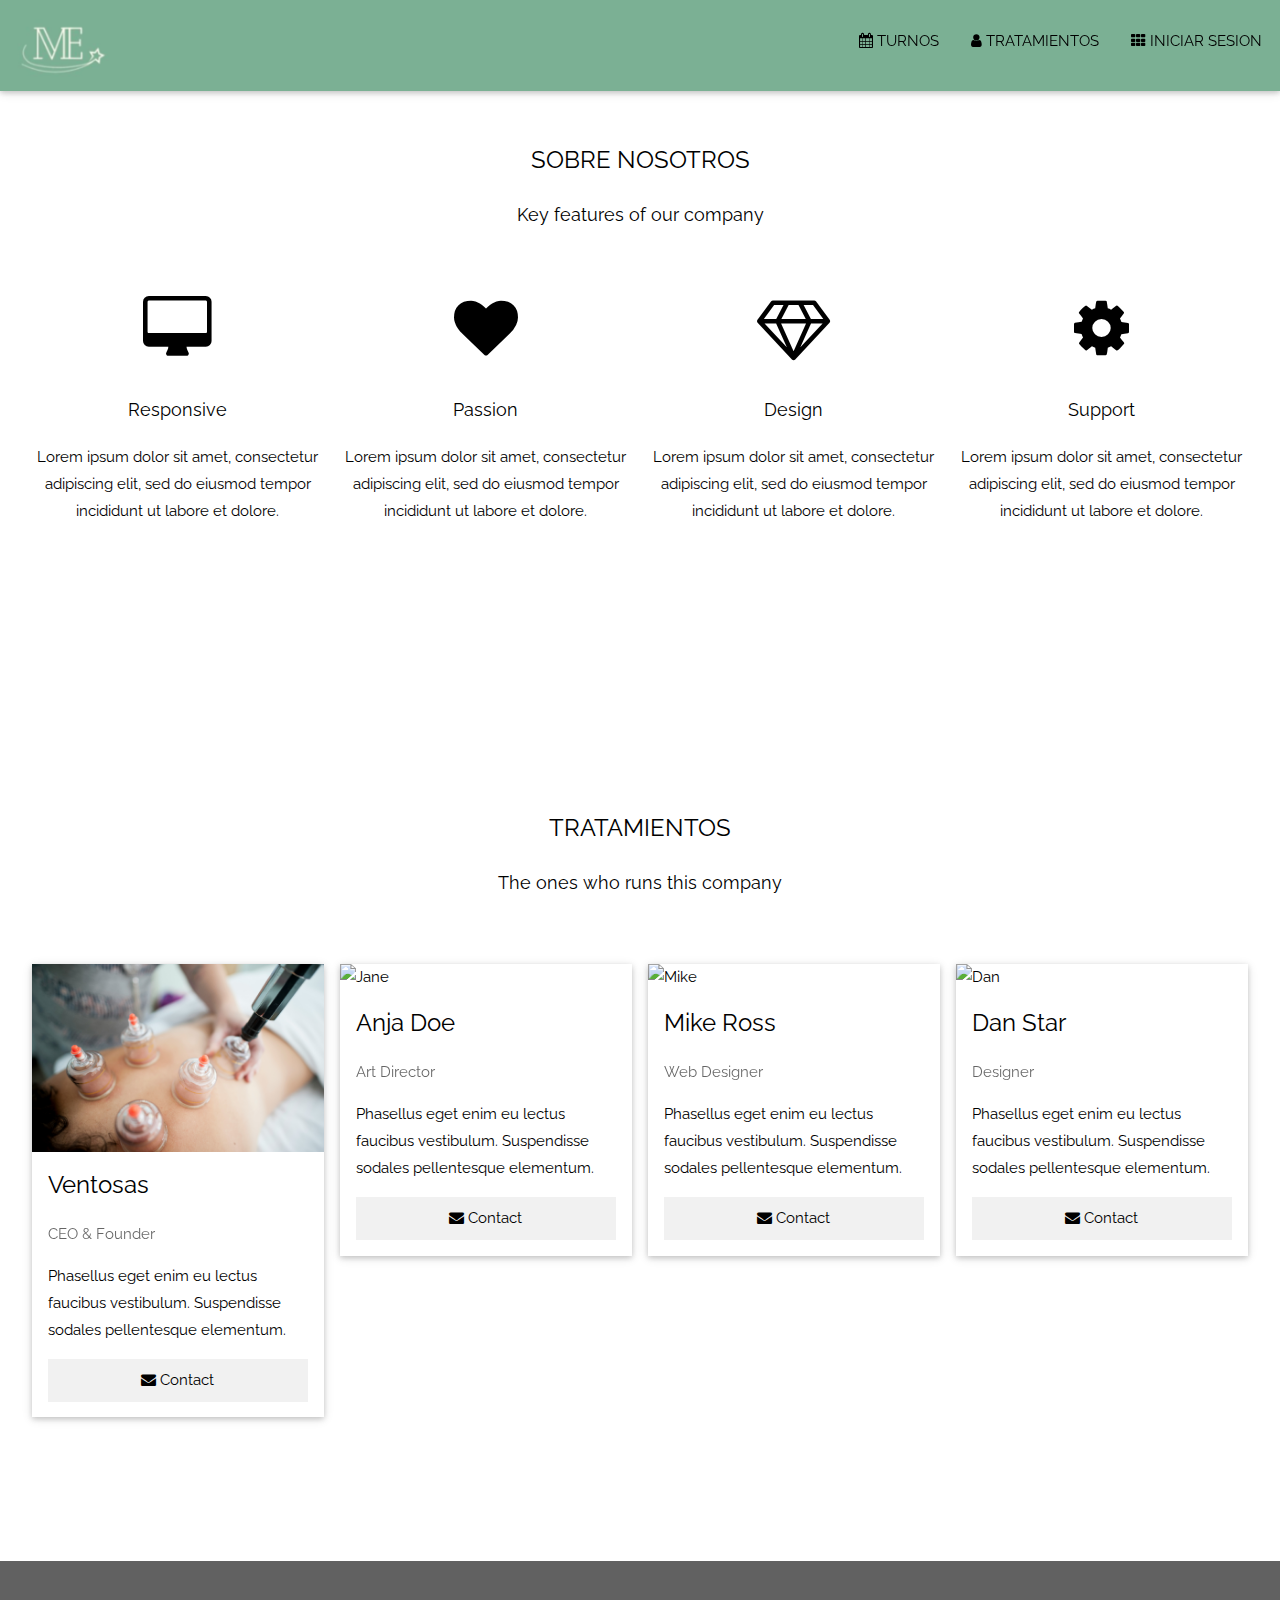
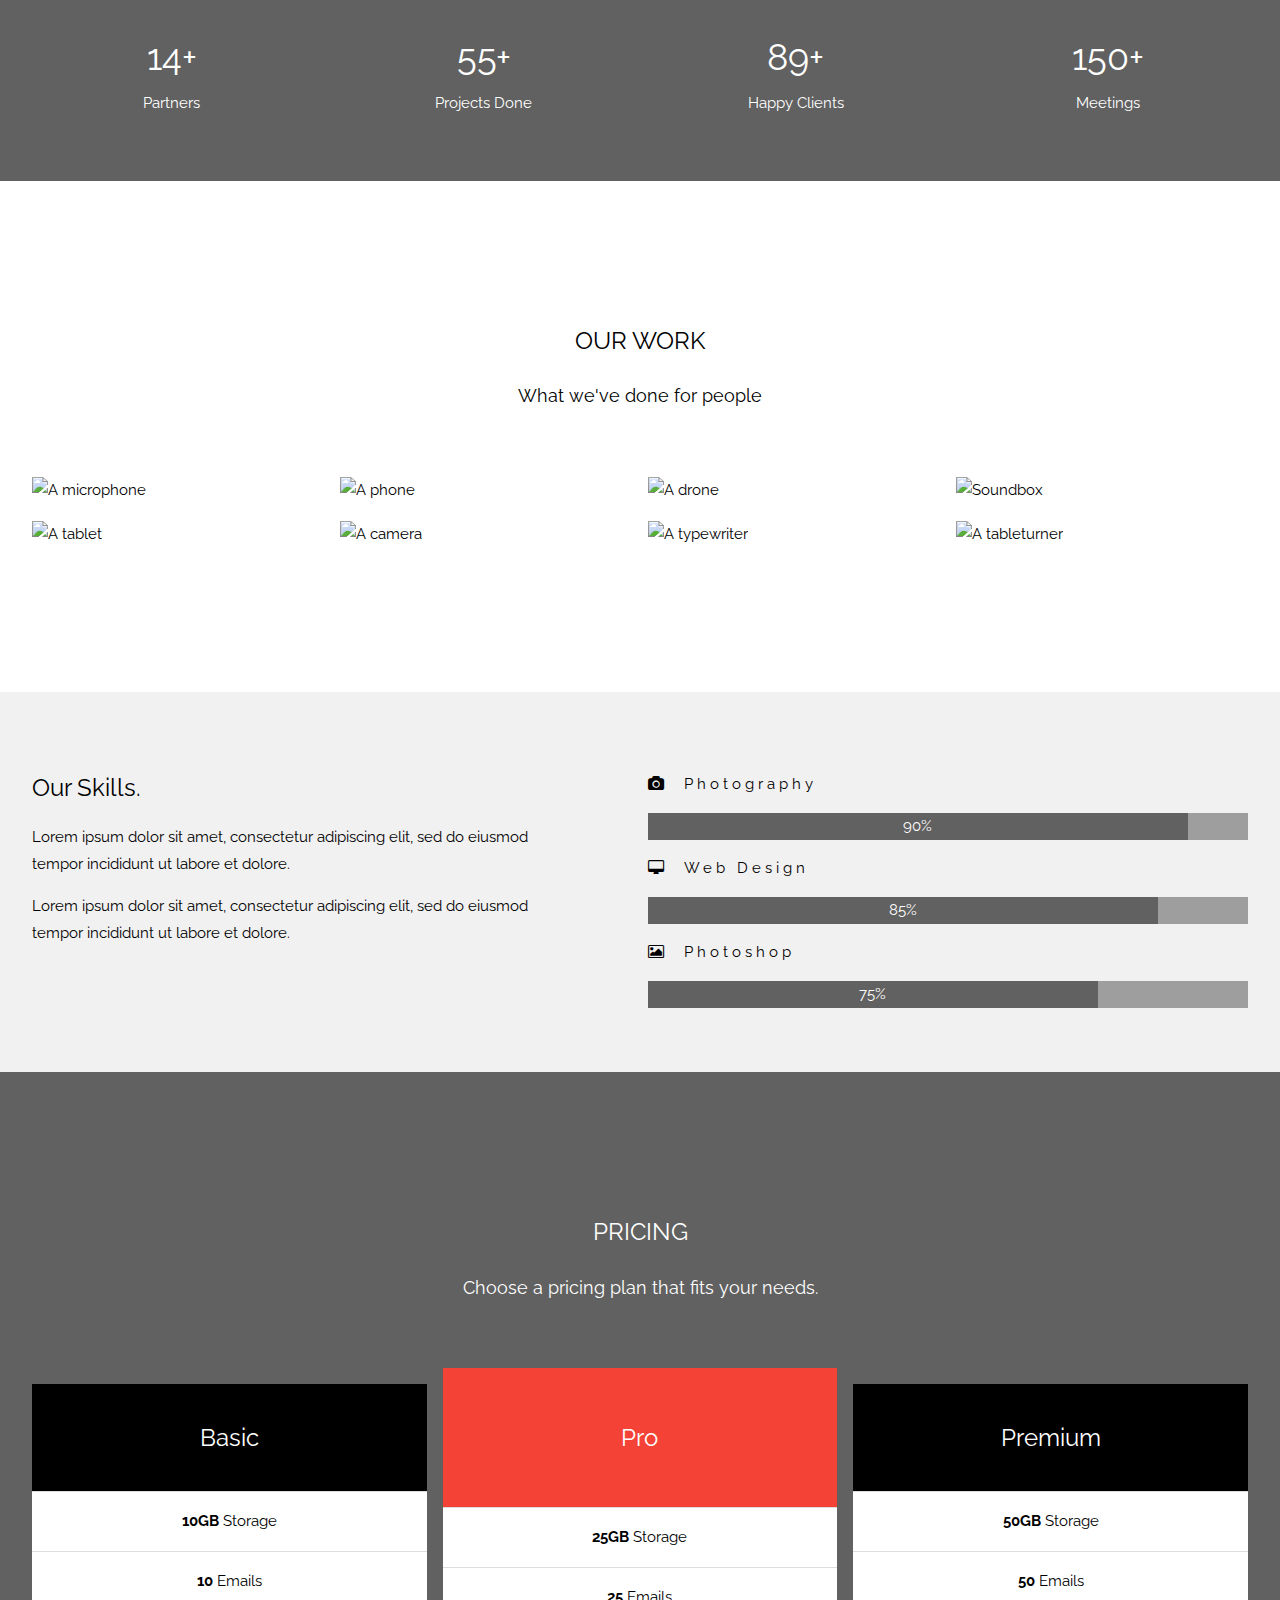
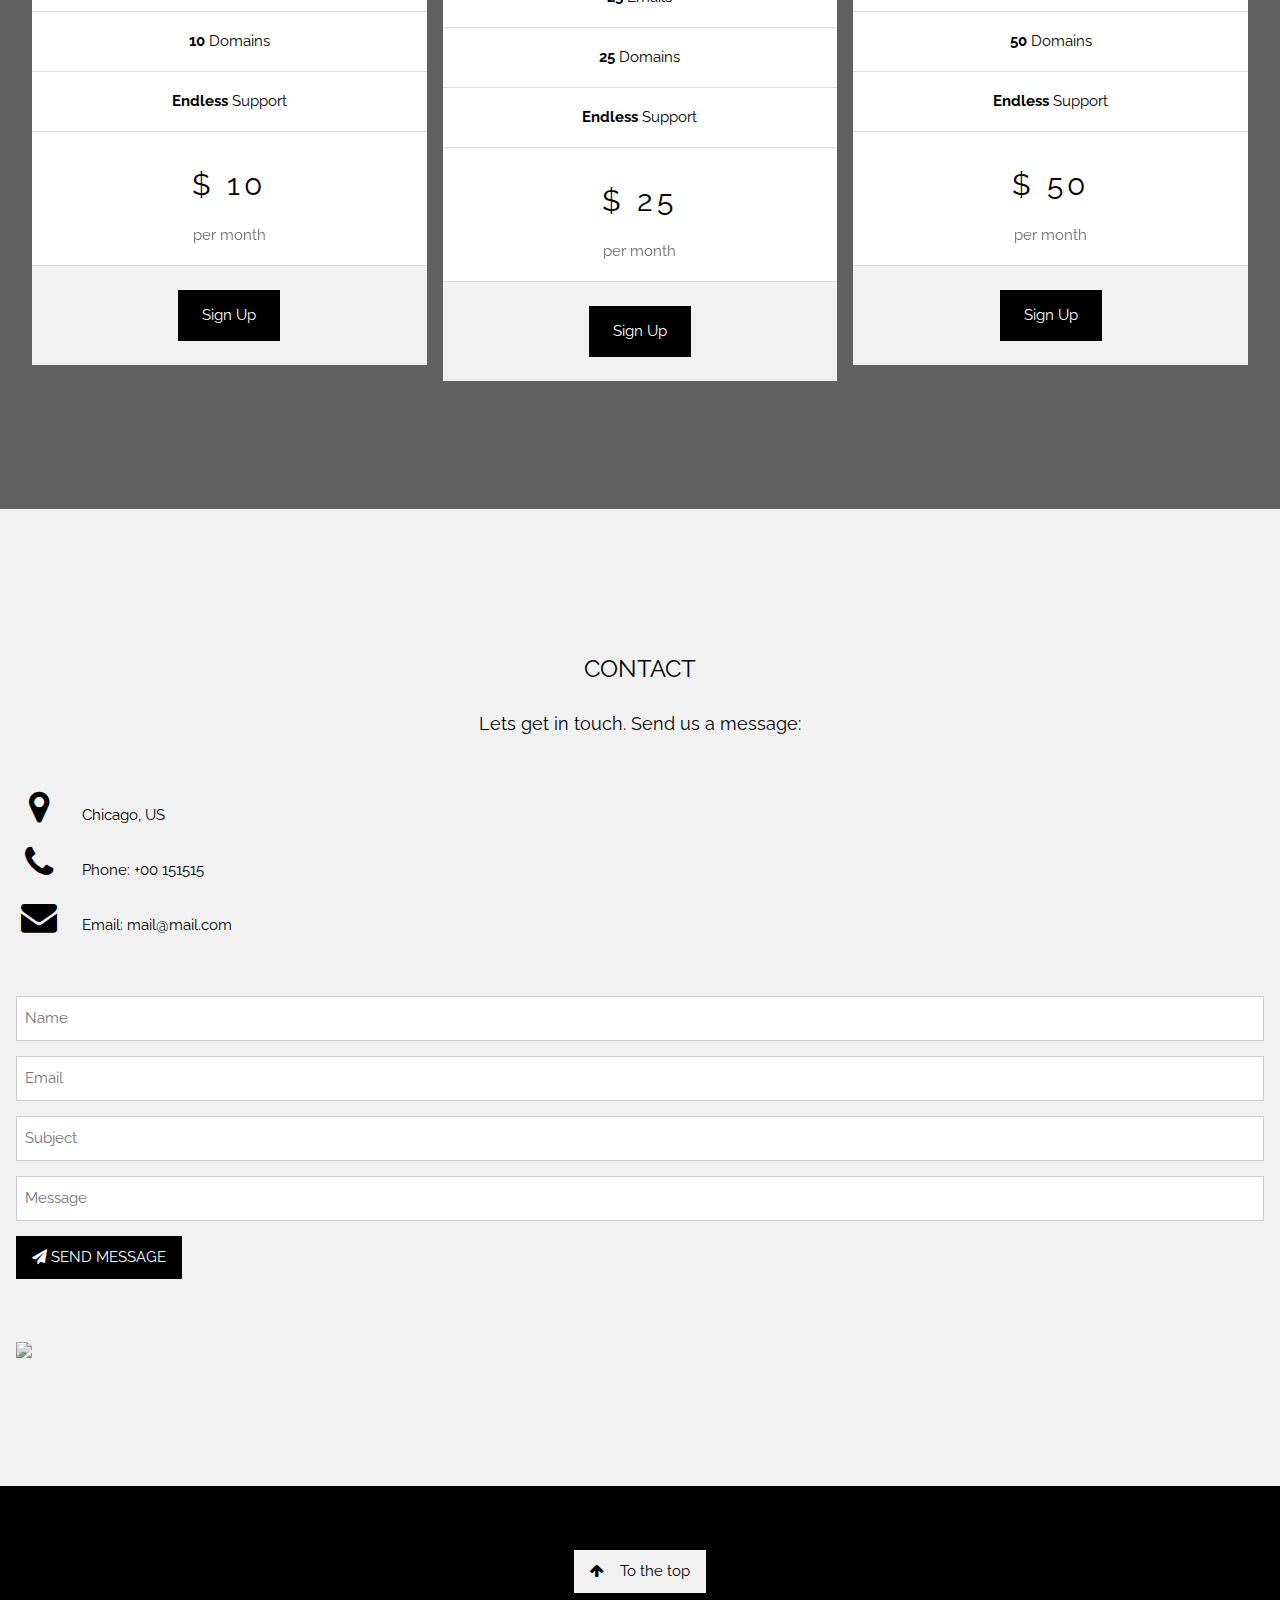
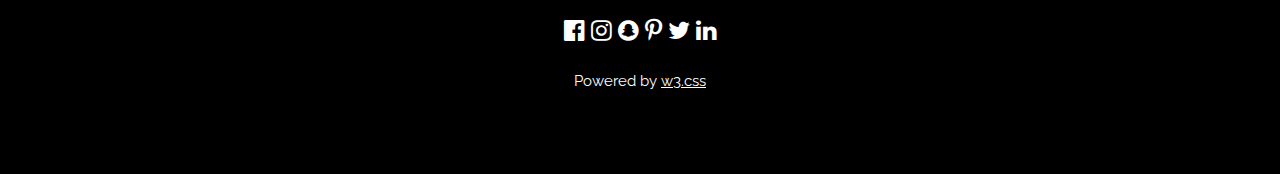
==== index.html @ 24cb3f93 "first commit" ====
<!DOCTYPE html>
<html>
<head>
<title>W3.CSS Template</title>
<meta charset="UTF-8">
<meta name="viewport" content="width=device-width, initial-scale=1">
<link rel="stylesheet" href="./estilos/style.css">
<link rel="stylesheet" href="https://www.w3schools.com/w3css/4/w3.css">
<link rel="stylesheet" href="https://fonts.googleapis.com/css?family=Raleway">
<link rel="stylesheet" href="https://cdnjs.cloudflare.com/ajax/libs/font-awesome/4.7.0/css/font-awesome.min.css">
<style>
    body,h1,h2,h3,h4,h5,h6 {font-family: "Raleway", sans-serif}

body, html {
  height: 100%;
  line-height: 1.8;
}

/* Full height image header */
.bgimg-1 {
  background-position: center;
  background-size: cover;
  background-image: url("/w3images/mac.jpg");
  min-height: 100%;
}

.w3-bar .w3-button {
  padding: 16px;
}
</style>
</head>
<body>
<header>
<!-- Navbar (sit on top) -->
<div class="w3-top">
  <div class="w3-bar w3-white w3-card" id="myNavbar">
    <!-- LOGO -->
    <a href="#home" class="logo"><img src="./imagenes/logo.png" alt=""></a>
    <!-- Right-sided navbar links -->
    <div class="w3-right w3-hide-small menu-links">
      <a href="./secciones/turnos.html" class="w3-bar-item w3-button"><i class="fa fa-calendar"></i> TURNOS</a>
      <a href="#team" class="w3-bar-item w3-button"><i class="fa fa-user"></i> TRATAMIENTOS</a>
      <a href="#work" class="w3-bar-item w3-button"><i class="fa fa-th"></i> INICIAR SESION</a>
    </div>
    <!-- Hide right-floated links on small screens and replace them with a menu icon -->

    <a href="nojavascript...void(0)" class="w3-bar-item w3-button w3-right w3-hide-large w3-hide-medium" onclick="w3_open()">
      <i class="fa fa-bars"></i>
    </a>
  </div>
</div>

<!-- Sidebar on small screens when clicking the menu icon -->
<nav class="w3-sidebar w3-bar-block w3-black w3-card w3-animate-left w3-hide-medium w3-hide-large" style="display:none" id="mySidebar">
  <a href="nojavascript...void(0)" onclick="w3_close()" class="w3-bar-item w3-button w3-large w3-padding-16">Close ×</a>
  <a href="#about" onclick="w3_close()" class="w3-bar-item w3-button">ABOUT</a>
  <a href="#team" onclick="w3_close()" class="w3-bar-item w3-button">TEAM</a>
  <a href="#work" onclick="w3_close()" class="w3-bar-item w3-button">WORK</a>
  <a href="#pricing" onclick="w3_close()" class="w3-bar-item w3-button">PRICING</a>
  <a href="#contact" onclick="w3_close()" class="w3-bar-item w3-button">CONTACT</a>
</nav>



<!-- About Section -->
<div class="w3-container" style="padding:128px 16px" id="about">
  <h3 class="w3-center">SOBRE NOSOTROS</h3>
  <p class="w3-center w3-large">Key features of our company</p>
  <div class="w3-row-padding w3-center" style="margin-top:64px">
    <div class="w3-quarter">
      <i class="fa fa-desktop w3-margin-bottom w3-jumbo w3-center"></i>
      <p class="w3-large">Responsive</p>
      <p>Lorem ipsum dolor sit amet, consectetur adipiscing elit, sed do eiusmod tempor incididunt ut labore et dolore.</p>
    </div>
    <div class="w3-quarter">
      <i class="fa fa-heart w3-margin-bottom w3-jumbo"></i>
      <p class="w3-large">Passion</p>
      <p>Lorem ipsum dolor sit amet, consectetur adipiscing elit, sed do eiusmod tempor incididunt ut labore et dolore.</p>
    </div>
    <div class="w3-quarter">
      <i class="fa fa-diamond w3-margin-bottom w3-jumbo"></i>
      <p class="w3-large">Design</p>
      <p>Lorem ipsum dolor sit amet, consectetur adipiscing elit, sed do eiusmod tempor incididunt ut labore et dolore.</p>
    </div>
    <div class="w3-quarter">
      <i class="fa fa-cog w3-margin-bottom w3-jumbo"></i>
      <p class="w3-large">Support</p>
      <p>Lorem ipsum dolor sit amet, consectetur adipiscing elit, sed do eiusmod tempor incididunt ut labore et dolore.</p>
    </div>
  </div>
</div>

<!-- Team Section -->
<div class="w3-container" style="padding:128px 16px" id="team">
  <h3 class="w3-center">TRATAMIENTOS</h3>
  <p class="w3-center w3-large">The ones who runs this company</p>
  <div class="w3-row-padding" style="margin-top:64px">
    <div class="w3-col l3 m6 w3-margin-bottom">
      <div class="w3-card">
        <img src="./imagenes/ventosas.jpg" alt="ventosas" style="width:100%">
        <div class="w3-container">
          <h3>Ventosas</h3>
          <p class="w3-opacity">CEO & Founder</p>
          <p>Phasellus eget enim eu lectus faucibus vestibulum. Suspendisse sodales pellentesque elementum.</p>
          <p><button class="w3-button w3-light-grey w3-block"><i class="fa fa-envelope"></i> Contact</button></p>
        </div>
      </div>
    </div>
    <div class="w3-col l3 m6 w3-margin-bottom">
      <div class="w3-card">
        <img src="/w3images/team1.jpg" alt="Jane" style="width:100%">
        <div class="w3-container">
          <h3>Anja Doe</h3>
          <p class="w3-opacity">Art Director</p>
          <p>Phasellus eget enim eu lectus faucibus vestibulum. Suspendisse sodales pellentesque elementum.</p>
          <p><button class="w3-button w3-light-grey w3-block"><i class="fa fa-envelope"></i> Contact</button></p>
        </div>
      </div>
    </div>
    <div class="w3-col l3 m6 w3-margin-bottom">
      <div class="w3-card">
        <img src="/w3images/team3.jpg" alt="Mike" style="width:100%">
        <div class="w3-container">
          <h3>Mike Ross</h3>
          <p class="w3-opacity">Web Designer</p>
          <p>Phasellus eget enim eu lectus faucibus vestibulum. Suspendisse sodales pellentesque elementum.</p>
          <p><button class="w3-button w3-light-grey w3-block"><i class="fa fa-envelope"></i> Contact</button></p>
        </div>
      </div>
    </div>
    <div class="w3-col l3 m6 w3-margin-bottom">
      <div class="w3-card">
        <img src="/w3images/team4.jpg" alt="Dan" style="width:100%">
        <div class="w3-container">
          <h3>Dan Star</h3>
          <p class="w3-opacity">Designer</p>
          <p>Phasellus eget enim eu lectus faucibus vestibulum. Suspendisse sodales pellentesque elementum.</p>
          <p><button class="w3-button w3-light-grey w3-block"><i class="fa fa-envelope"></i> Contact</button></p>
        </div>
      </div>
    </div>
  </div>
</div>

<!-- Promo Section "Statistics" -->
<div class="w3-container w3-row w3-center w3-dark-grey w3-padding-64">
  <div class="w3-quarter">
    <span class="w3-xxlarge">14+</span>
    <br>Partners
  </div>
  <div class="w3-quarter">
    <span class="w3-xxlarge">55+</span>
    <br>Projects Done
  </div>
  <div class="w3-quarter">
    <span class="w3-xxlarge">89+</span>
    <br>Happy Clients
  </div>
  <div class="w3-quarter">
    <span class="w3-xxlarge">150+</span>
    <br>Meetings
  </div>
</div>

<!-- Work Section -->
<div class="w3-container" style="padding:128px 16px" id="work">
  <h3 class="w3-center">OUR WORK</h3>
  <p class="w3-center w3-large">What we've done for people</p>

  <div class="w3-row-padding" style="margin-top:64px">
    <div class="w3-col l3 m6">
      <img src="/w3images/tech_mic.jpg" style="width:100%" onclick="onClick(this)" class="w3-hover-opacity" alt="A microphone">
    </div>
    <div class="w3-col l3 m6">
      <img src="/w3images/tech_phone.jpg" style="width:100%" onclick="onClick(this)" class="w3-hover-opacity" alt="A phone">
    </div>
    <div class="w3-col l3 m6">
      <img src="/w3images/tech_drone.jpg" style="width:100%" onclick="onClick(this)" class="w3-hover-opacity" alt="A drone">
    </div>
    <div class="w3-col l3 m6">
      <img src="/w3images/tech_sound.jpg" style="width:100%" onclick="onClick(this)" class="w3-hover-opacity" alt="Soundbox">
    </div>
  </div>

  <div class="w3-row-padding w3-section">
    <div class="w3-col l3 m6">
      <img src="/w3images/tech_tablet.jpg" style="width:100%" onclick="onClick(this)" class="w3-hover-opacity" alt="A tablet">
    </div>
    <div class="w3-col l3 m6">
      <img src="/w3images/tech_camera.jpg" style="width:100%" onclick="onClick(this)" class="w3-hover-opacity" alt="A camera">
    </div>
    <div class="w3-col l3 m6">
      <img src="/w3images/tech_typewriter.jpg" style="width:100%" onclick="onClick(this)" class="w3-hover-opacity" alt="A typewriter">
    </div>
    <div class="w3-col l3 m6">
      <img src="/w3images/tech_tableturner.jpg" style="width:100%" onclick="onClick(this)" class="w3-hover-opacity" alt="A tableturner">
    </div>
  </div>
</div>

<!-- Modal for full size images on click-->
<div id="modal01" class="w3-modal w3-black" onclick="this.style.display='none'">
  <span class="w3-button w3-xxlarge w3-black w3-padding-large w3-display-topright" title="Close Modal Image">×</span>
  <div class="w3-modal-content w3-animate-zoom w3-center w3-transparent w3-padding-64">
    <img id="img01" class="w3-image">
    <p id="caption" class="w3-opacity w3-large"></p>
  </div>
</div>

<!-- Skills Section -->
<div class="w3-container w3-light-grey w3-padding-64">
  <div class="w3-row-padding">
    <div class="w3-col m6">
      <h3>Our Skills.</h3>
      <p>Lorem ipsum dolor sit amet, consectetur adipiscing elit, sed do eiusmod<br>
      tempor incididunt ut labore et dolore.</p>
      <p>Lorem ipsum dolor sit amet, consectetur adipiscing elit, sed do eiusmod<br>
      tempor incididunt ut labore et dolore.</p>
    </div>
    <div class="w3-col m6">
      <p class="w3-wide"><i class="fa fa-camera w3-margin-right"></i>Photography</p>
      <div class="w3-grey">
        <div class="w3-container w3-dark-grey w3-center" style="width:90%">90%</div>
      </div>
      <p class="w3-wide"><i class="fa fa-desktop w3-margin-right"></i>Web Design</p>
      <div class="w3-grey">
        <div class="w3-container w3-dark-grey w3-center" style="width:85%">85%</div>
      </div>
      <p class="w3-wide"><i class="fa fa-photo w3-margin-right"></i>Photoshop</p>
      <div class="w3-grey">
        <div class="w3-container w3-dark-grey w3-center" style="width:75%">75%</div>
      </div>
    </div>
  </div>
</div>

<!-- Pricing Section -->
<div class="w3-container w3-center w3-dark-grey" style="padding:128px 16px" id="pricing">
  <h3>PRICING</h3>
  <p class="w3-large">Choose a pricing plan that fits your needs.</p>
  <div class="w3-row-padding" style="margin-top:64px">
    <div class="w3-third w3-section">
      <ul class="w3-ul w3-white w3-hover-shadow">
        <li class="w3-black w3-xlarge w3-padding-32">Basic</li>
        <li class="w3-padding-16"><b>10GB</b> Storage</li>
        <li class="w3-padding-16"><b>10</b> Emails</li>
        <li class="w3-padding-16"><b>10</b> Domains</li>
        <li class="w3-padding-16"><b>Endless</b> Support</li>
        <li class="w3-padding-16">
          <h2 class="w3-wide">$ 10</h2>
          <span class="w3-opacity">per month</span>
        </li>
        <li class="w3-light-grey w3-padding-24">
          <button class="w3-button w3-black w3-padding-large">Sign Up</button>
        </li>
      </ul>
    </div>
    <div class="w3-third">
      <ul class="w3-ul w3-white w3-hover-shadow">
        <li class="w3-red w3-xlarge w3-padding-48">Pro</li>
        <li class="w3-padding-16"><b>25GB</b> Storage</li>
        <li class="w3-padding-16"><b>25</b> Emails</li>
        <li class="w3-padding-16"><b>25</b> Domains</li>
        <li class="w3-padding-16"><b>Endless</b> Support</li>
        <li class="w3-padding-16">
          <h2 class="w3-wide">$ 25</h2>
          <span class="w3-opacity">per month</span>
        </li>
        <li class="w3-light-grey w3-padding-24">
          <button class="w3-button w3-black w3-padding-large">Sign Up</button>
        </li>
      </ul>
    </div>
    <div class="w3-third w3-section">
      <ul class="w3-ul w3-white w3-hover-shadow">
        <li class="w3-black w3-xlarge w3-padding-32">Premium</li>
        <li class="w3-padding-16"><b>50GB</b> Storage</li>
        <li class="w3-padding-16"><b>50</b> Emails</li>
        <li class="w3-padding-16"><b>50</b> Domains</li>
        <li class="w3-padding-16"><b>Endless</b> Support</li>
        <li class="w3-padding-16">
          <h2 class="w3-wide">$ 50</h2>
          <span class="w3-opacity">per month</span>
        </li>
        <li class="w3-light-grey w3-padding-24">
          <button class="w3-button w3-black w3-padding-large">Sign Up</button>
        </li>
      </ul>
    </div>
  </div>
</div>

<!-- Contact Section -->
<div class="w3-container w3-light-grey" style="padding:128px 16px" id="contact">
  <h3 class="w3-center">CONTACT</h3>
  <p class="w3-center w3-large">Lets get in touch. Send us a message:</p>
  <div style="margin-top:48px">
    <p><i class="fa fa-map-marker fa-fw w3-xxlarge w3-margin-right"></i> Chicago, US</p>
    <p><i class="fa fa-phone fa-fw w3-xxlarge w3-margin-right"></i> Phone: +00 151515</p>
    <p><i class="fa fa-envelope fa-fw w3-xxlarge w3-margin-right"> </i> Email: mail@mail.com</p>
    <br>
    <form action="/action_page.php" target="_blank">
      <p><input class="w3-input w3-border" type="text" placeholder="Name" required name="Name"></p>
      <p><input class="w3-input w3-border" type="text" placeholder="Email" required name="Email"></p>
      <p><input class="w3-input w3-border" type="text" placeholder="Subject" required name="Subject"></p>
      <p><input class="w3-input w3-border" type="text" placeholder="Message" required name="Message"></p>
      <p>
        <button class="w3-button w3-black" type="submit">
          <i class="fa fa-paper-plane"></i> SEND MESSAGE
        </button>
      </p>
    </form>
    <!-- Image of location/map -->
    <img src="/w3images/map.jpg" class="w3-image w3-greyscale" style="width:100%;margin-top:48px">
  </div>
</div>

<!-- Footer -->
<footer class="w3-center w3-black w3-padding-64">
  <a href="#home" class="w3-button w3-light-grey"><i class="fa fa-arrow-up w3-margin-right"></i>To the top</a>
  <div class="w3-xlarge w3-section">
    <i class="fa fa-facebook-official w3-hover-opacity"></i>
    <i class="fa fa-instagram w3-hover-opacity"></i>
    <i class="fa fa-snapchat w3-hover-opacity"></i>
    <i class="fa fa-pinterest-p w3-hover-opacity"></i>
    <i class="fa fa-twitter w3-hover-opacity"></i>
    <i class="fa fa-linkedin w3-hover-opacity"></i>
  </div>
  <p>Powered by <a href="https://www.w3schools.com/w3css/default.asp" title="W3.CSS" target="_blank" class="w3-hover-text-green">w3.css</a></p>
</footer>
 
<script>
// Modal Image Gallery
function onClick(element) {
  document.getElementById("img01").src = element.src;
  document.getElementById("modal01").style.display = "block";
  var captionText = document.getElementById("caption");
  captionText.innerHTML = element.alt;
}


// Toggle between showing and hiding the sidebar when clicking the menu icon
var mySidebar = document.getElementById("mySidebar");

function w3_open() {
  if (mySidebar.style.display === 'block') {
    mySidebar.style.display = 'none';
  } else {
    mySidebar.style.display = 'block';
  }
}

// Close the sidebar with the close button
function w3_close() {
    mySidebar.style.display = "none";
}
</script>

</body>
</html>
---- estilos/style.css ----
.logo img{
    width: 120px;
    height: auto;
}

#myNavbar{
    background-color: #7BB094 !important;
}

.menu-links{
    display: flex;
   align-items: center;
   margin-top: 10px;
   padding: 2px;
}
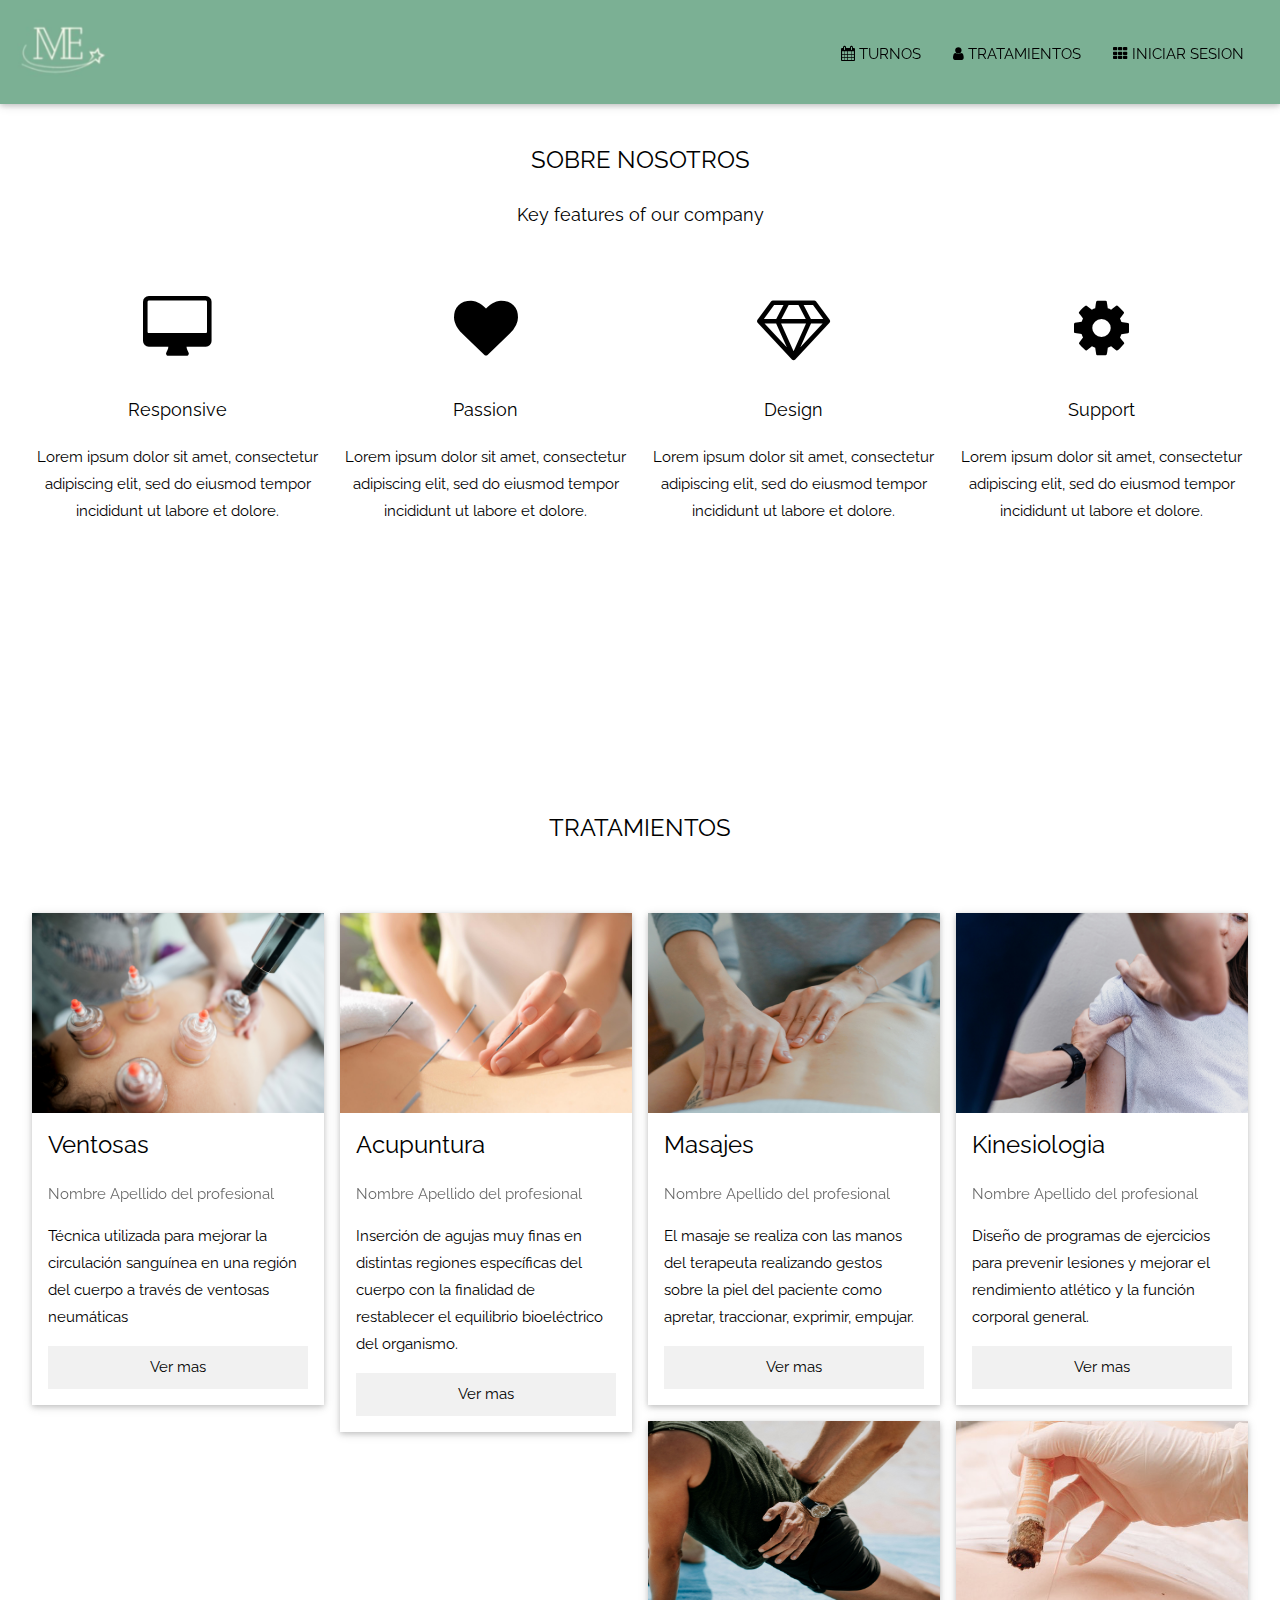
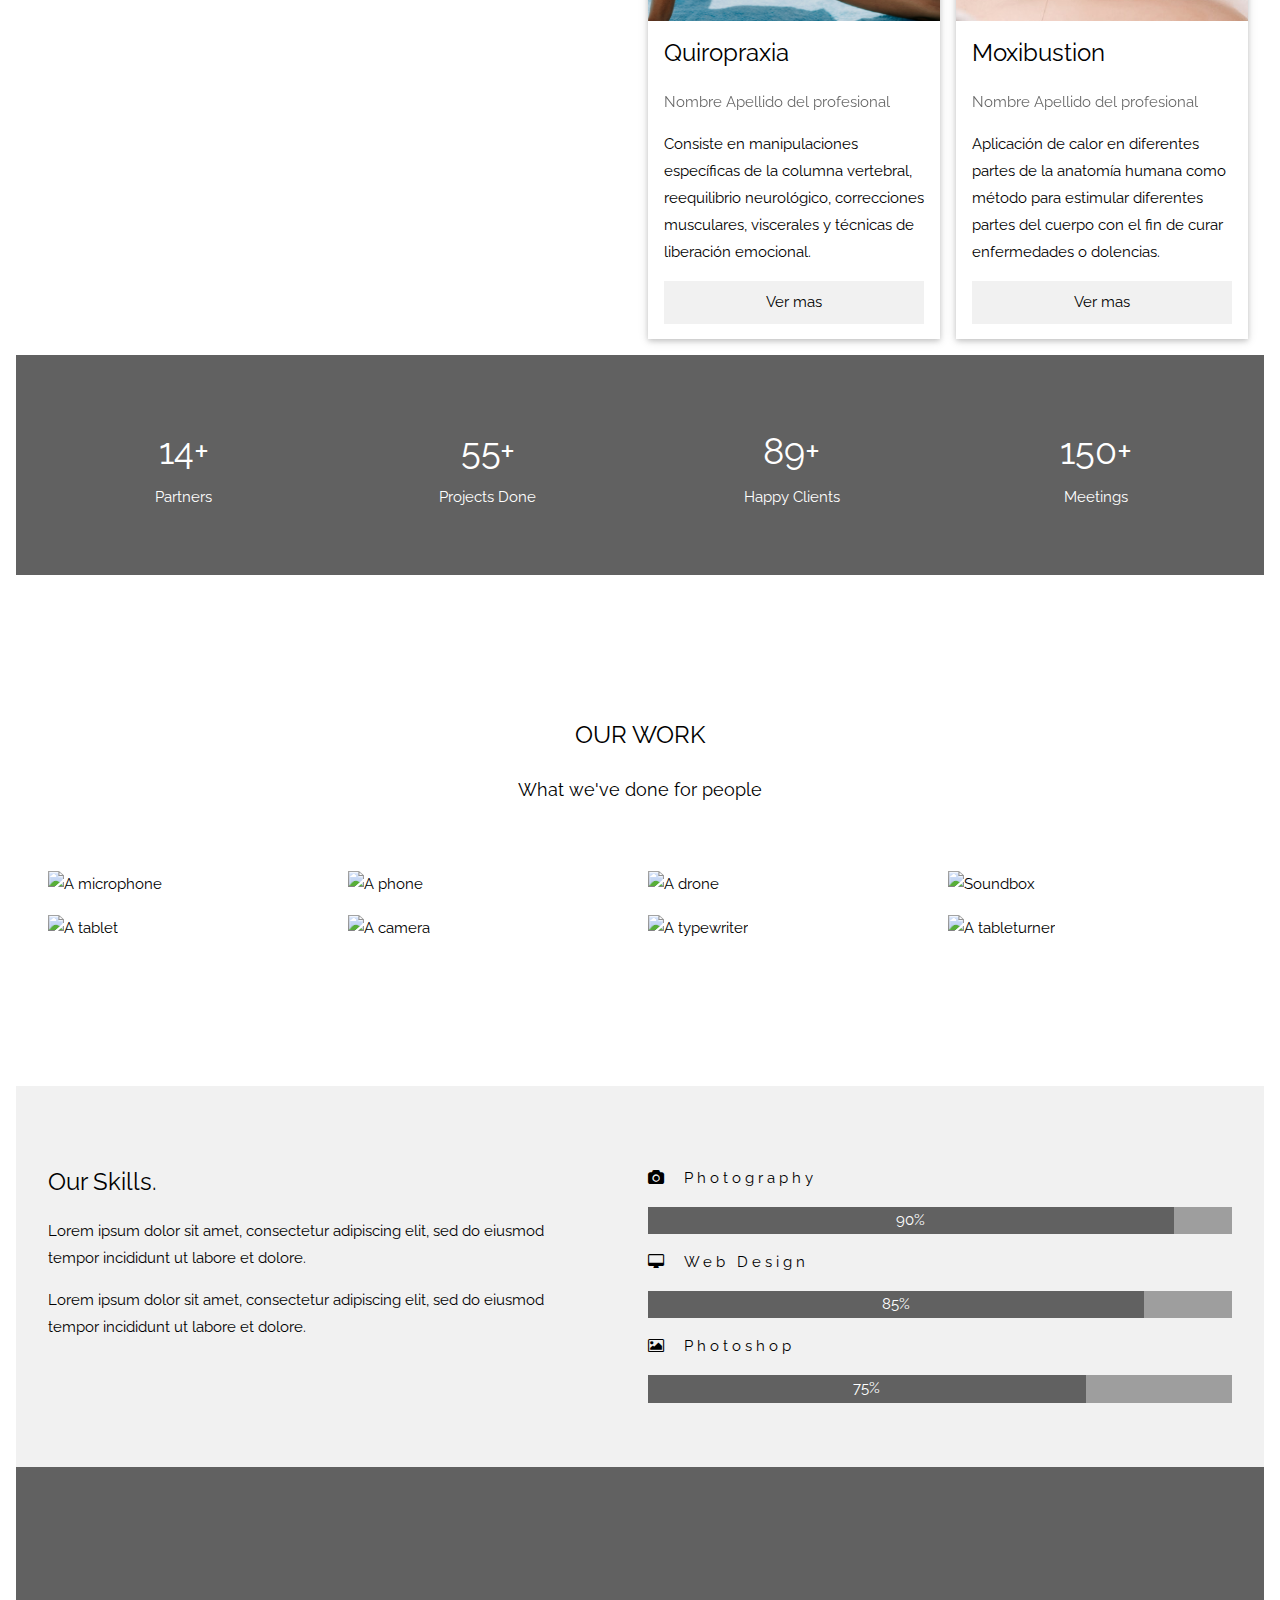
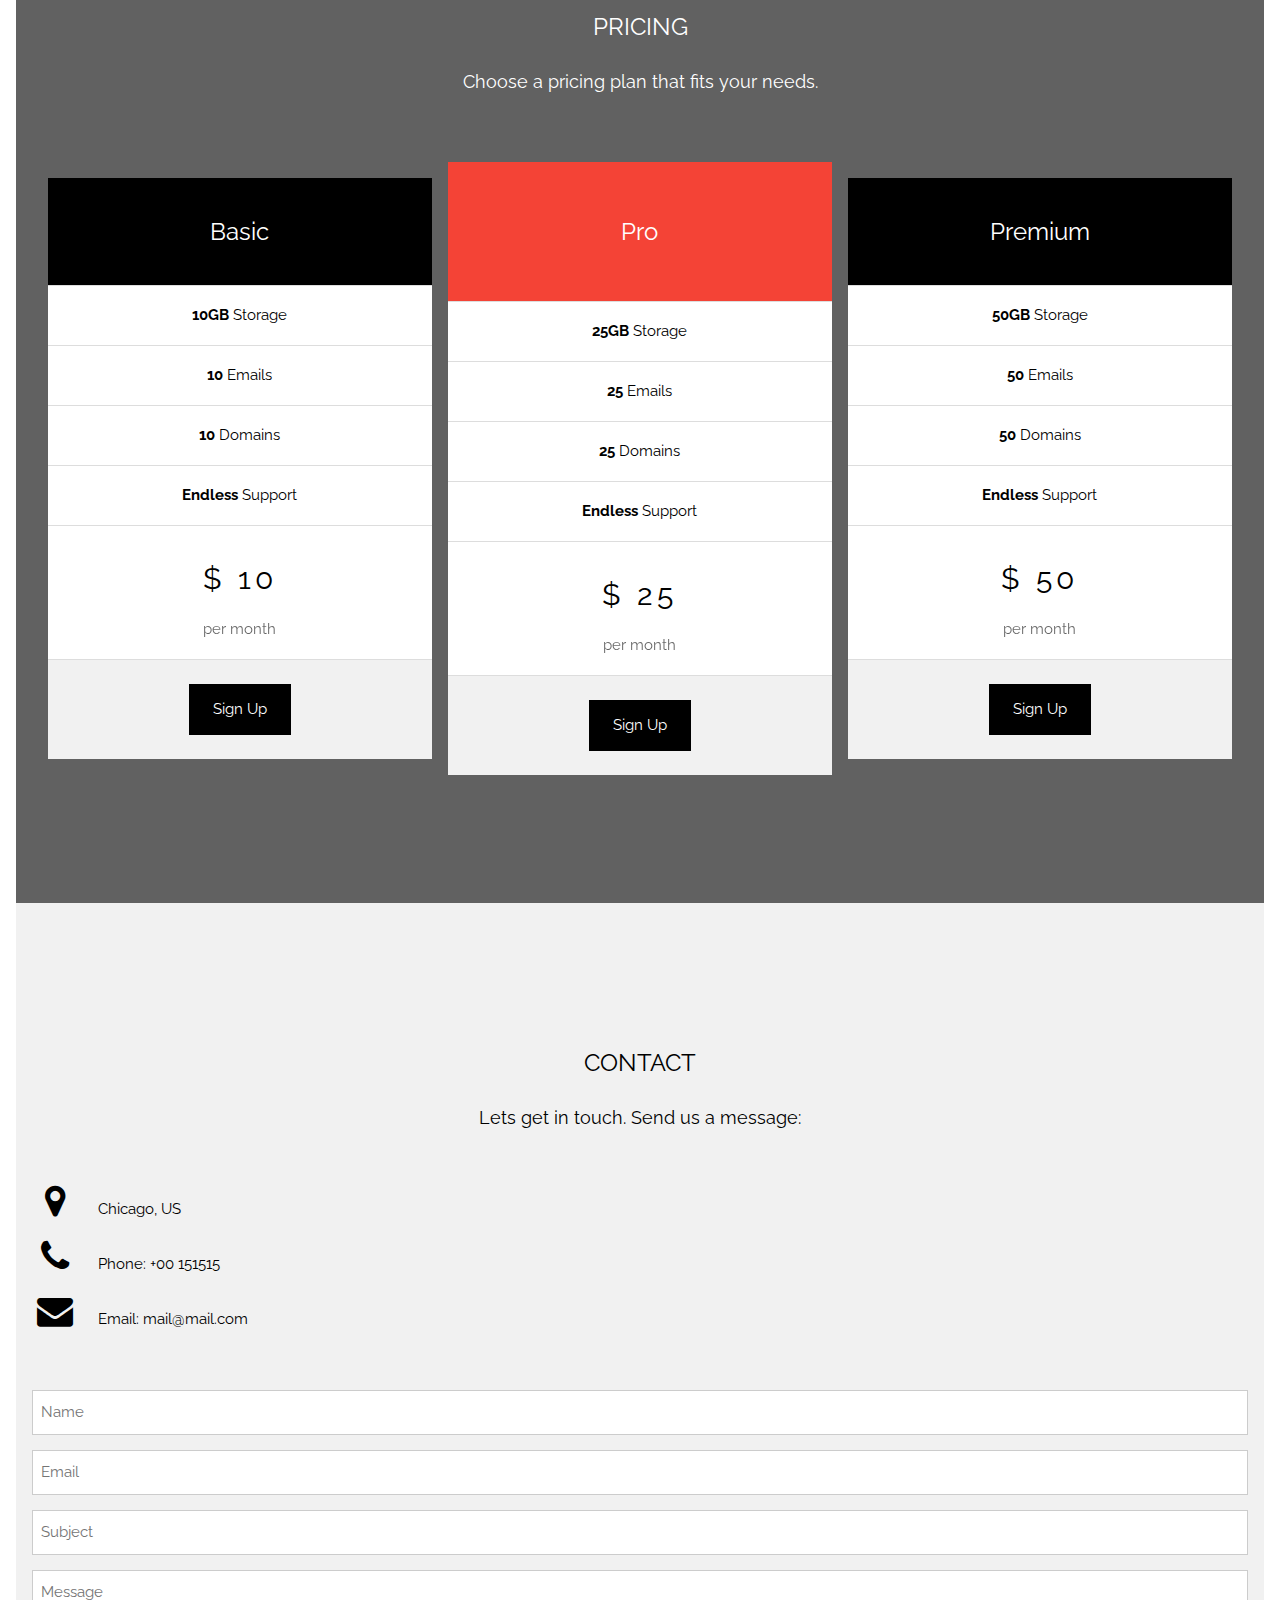
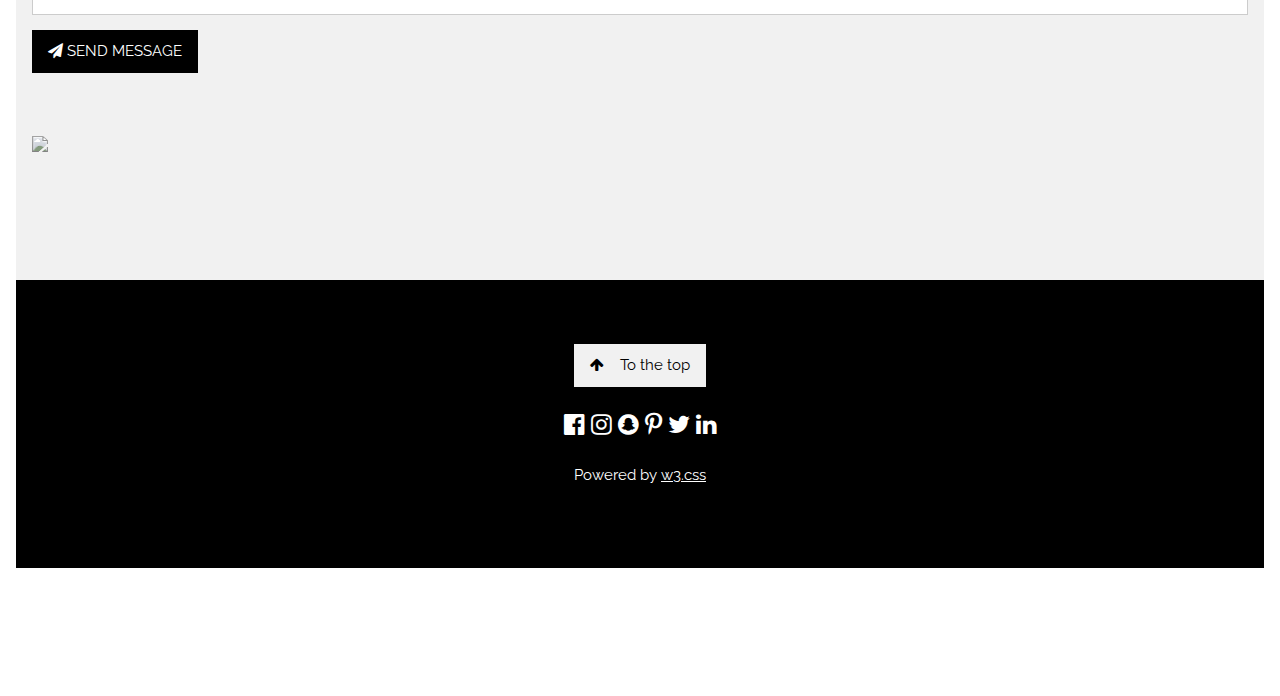
==== commit ec6bc082: "modifique la parte de tratamientos" ====
--- a/index.html
+++ b/index.html
@@ -35,7 +35,7 @@
 <div class="w3-top">
   <div class="w3-bar w3-white w3-card" id="myNavbar">
     <!-- LOGO -->
-    <a href="#home" class="logo"><img src="./imagenes/logo.png" alt=""></a>
+    <a href="#home"><img  class="logo" src="./imagenes/logo.png" alt=""></a>
     <!-- Right-sided navbar links -->
     <div class="w3-right w3-hide-small menu-links">
       <a href="./secciones/turnos.html" class="w3-bar-item w3-button"><i class="fa fa-calendar"></i> TURNOS</a>
@@ -90,56 +90,76 @@
   </div>
 </div>
 
-<!-- Team Section -->
+<!-- Tratamientos Section -->
 <div class="w3-container" style="padding:128px 16px" id="team">
   <h3 class="w3-center">TRATAMIENTOS</h3>
-  <p class="w3-center w3-large">The ones who runs this company</p>
   <div class="w3-row-padding" style="margin-top:64px">
     <div class="w3-col l3 m6 w3-margin-bottom">
       <div class="w3-card">
         <img src="./imagenes/ventosas.jpg" alt="ventosas" style="width:100%">
         <div class="w3-container">
           <h3>Ventosas</h3>
-          <p class="w3-opacity">CEO & Founder</p>
-          <p>Phasellus eget enim eu lectus faucibus vestibulum. Suspendisse sodales pellentesque elementum.</p>
-          <p><button class="w3-button w3-light-grey w3-block"><i class="fa fa-envelope"></i> Contact</button></p>
+          <p class="w3-opacity">Nombre Apellido del profesional</p>
+          <p>Técnica utilizada para mejorar la circulación sanguínea en una región del cuerpo a través de ventosas neumáticas</p>
+          <p><button class="w3-button w3-light-grey w3-block">Ver mas</button></p>
         </div>
       </div>
     </div>
     <div class="w3-col l3 m6 w3-margin-bottom">
-      <div class="w3-card">
-        <img src="/w3images/team1.jpg" alt="Jane" style="width:100%">
-        <div class="w3-container">
-          <h3>Anja Doe</h3>
-          <p class="w3-opacity">Art Director</p>
-          <p>Phasellus eget enim eu lectus faucibus vestibulum. Suspendisse sodales pellentesque elementum.</p>
-          <p><button class="w3-button w3-light-grey w3-block"><i class="fa fa-envelope"></i> Contact</button></p>
-        </div>
-      </div>
-    </div>
-    <div class="w3-col l3 m6 w3-margin-bottom">
-      <div class="w3-card">
-        <img src="/w3images/team3.jpg" alt="Mike" style="width:100%">
-        <div class="w3-container">
-          <h3>Mike Ross</h3>
-          <p class="w3-opacity">Web Designer</p>
-          <p>Phasellus eget enim eu lectus faucibus vestibulum. Suspendisse sodales pellentesque elementum.</p>
-          <p><button class="w3-button w3-light-grey w3-block"><i class="fa fa-envelope"></i> Contact</button></p>
-        </div>
-      </div>
-    </div>
-    <div class="w3-col l3 m6 w3-margin-bottom">
-      <div class="w3-card">
-        <img src="/w3images/team4.jpg" alt="Dan" style="width:100%">
-        <div class="w3-container">
-          <h3>Dan Star</h3>
-          <p class="w3-opacity">Designer</p>
-          <p>Phasellus eget enim eu lectus faucibus vestibulum. Suspendisse sodales pellentesque elementum.</p>
-          <p><button class="w3-button w3-light-grey w3-block"><i class="fa fa-envelope"></i> Contact</button></p>
-        </div>
-      </div>
-    </div>
-  </div>
+        <div class="w3-card">
+          <img src="./imagenes/acupuntura.jpg" alt="acupuntura" style="width:100%">
+          <div class="w3-container">
+            <h3>Acupuntura</h3>
+            <p class="w3-opacity">Nombre Apellido del profesional</p>
+            <p>Inserción de agujas muy finas en distintas regiones específicas del cuerpo con la finalidad de restablecer el equilibrio bioeléctrico del organismo.</p>
+            <p><button class="w3-button w3-light-grey w3-block">Ver mas</button></p>
+          </div>
+        </div>
+      </div>
+      <div class="w3-col l3 m6 w3-margin-bottom">
+        <div class="w3-card">
+          <img src="./imagenes/masajes.jpg" alt="masajes" style="width:100%">
+          <div class="w3-container">
+            <h3>Masajes</h3>
+            <p class="w3-opacity">Nombre Apellido del profesional</p>
+            <p>El masaje se realiza con las manos del terapeuta realizando gestos sobre la piel del paciente como apretar, traccionar, exprimir, empujar.</p>
+            <p><button class="w3-button w3-light-grey w3-block">Ver mas</button></p>
+          </div>
+        </div>
+      </div>
+      <div class="w3-col l3 m6 w3-margin-bottom">
+        <div class="w3-card">
+          <img src="./imagenes/kinesiologia.jpg" alt="kinesiologia" style="width:100%">
+          <div class="w3-container">
+            <h3>Kinesiologia</h3>
+            <p class="w3-opacity">Nombre Apellido del profesional</p>
+            <p>Diseño de programas de ejercicios para prevenir lesiones y mejorar el rendimiento atlético y la función corporal general.</p>
+            <p><button class="w3-button w3-light-grey w3-block">Ver mas</button></p>
+          </div>
+        </div>
+      </div>
+      <div class="w3-col l3 m6 w3-margin-bottom">
+        <div class="w3-card">
+          <img src="./imagenes/Quiropraxia.jpg" alt="Quiropraxia" style="width:100%">
+          <div class="w3-container">
+            <h3>Quiropraxia</h3>
+            <p class="w3-opacity">Nombre Apellido del profesional</p>
+            <p>Consiste en manipulaciones específicas de la columna vertebral, reequilibrio neurológico, correcciones musculares, viscerales y técnicas de liberación emocional.</p>
+            <p><button class="w3-button w3-light-grey w3-block">Ver mas</button></p>
+          </div>
+        </div>
+      </div>
+      <div class="w3-col l3 m6 w3-margin-bottom">
+        <div class="w3-card">
+          <img src="./imagenes/moxibustion.png" alt="moxibustion" style="width:100%">
+          <div class="w3-container">
+            <h3>Moxibustion</h3>
+            <p class="w3-opacity">Nombre Apellido del profesional</p>
+            <p>Aplicación de calor en diferentes partes de la anatomía humana como método para estimular diferentes partes del cuerpo con el fin de curar enfermedades o dolencias.</p>
+            <p><button class="w3-button w3-light-grey w3-block">Ver mas</button></p>
+          </div>
+        </div>
+      </div>
 </div>
 
 <!-- Promo Section "Statistics" -->
--- a/estilos/style.css
+++ b/estilos/style.css
@@ -1,6 +1,6 @@
-.logo img{
-    width: 120px;
-    height: auto;
+.logo{
+    width: 120px !important;
+    height: auto !important;
 }
 
 #myNavbar{
@@ -10,6 +10,11 @@
 .menu-links{
     display: flex;
    align-items: center;
-   margin-top: 10px;
-   padding: 2px;
+   margin-top: 5px;
+   padding: 20px;
+}
+
+.w3-card img{
+    height: 200px;
+    width: auto;
 }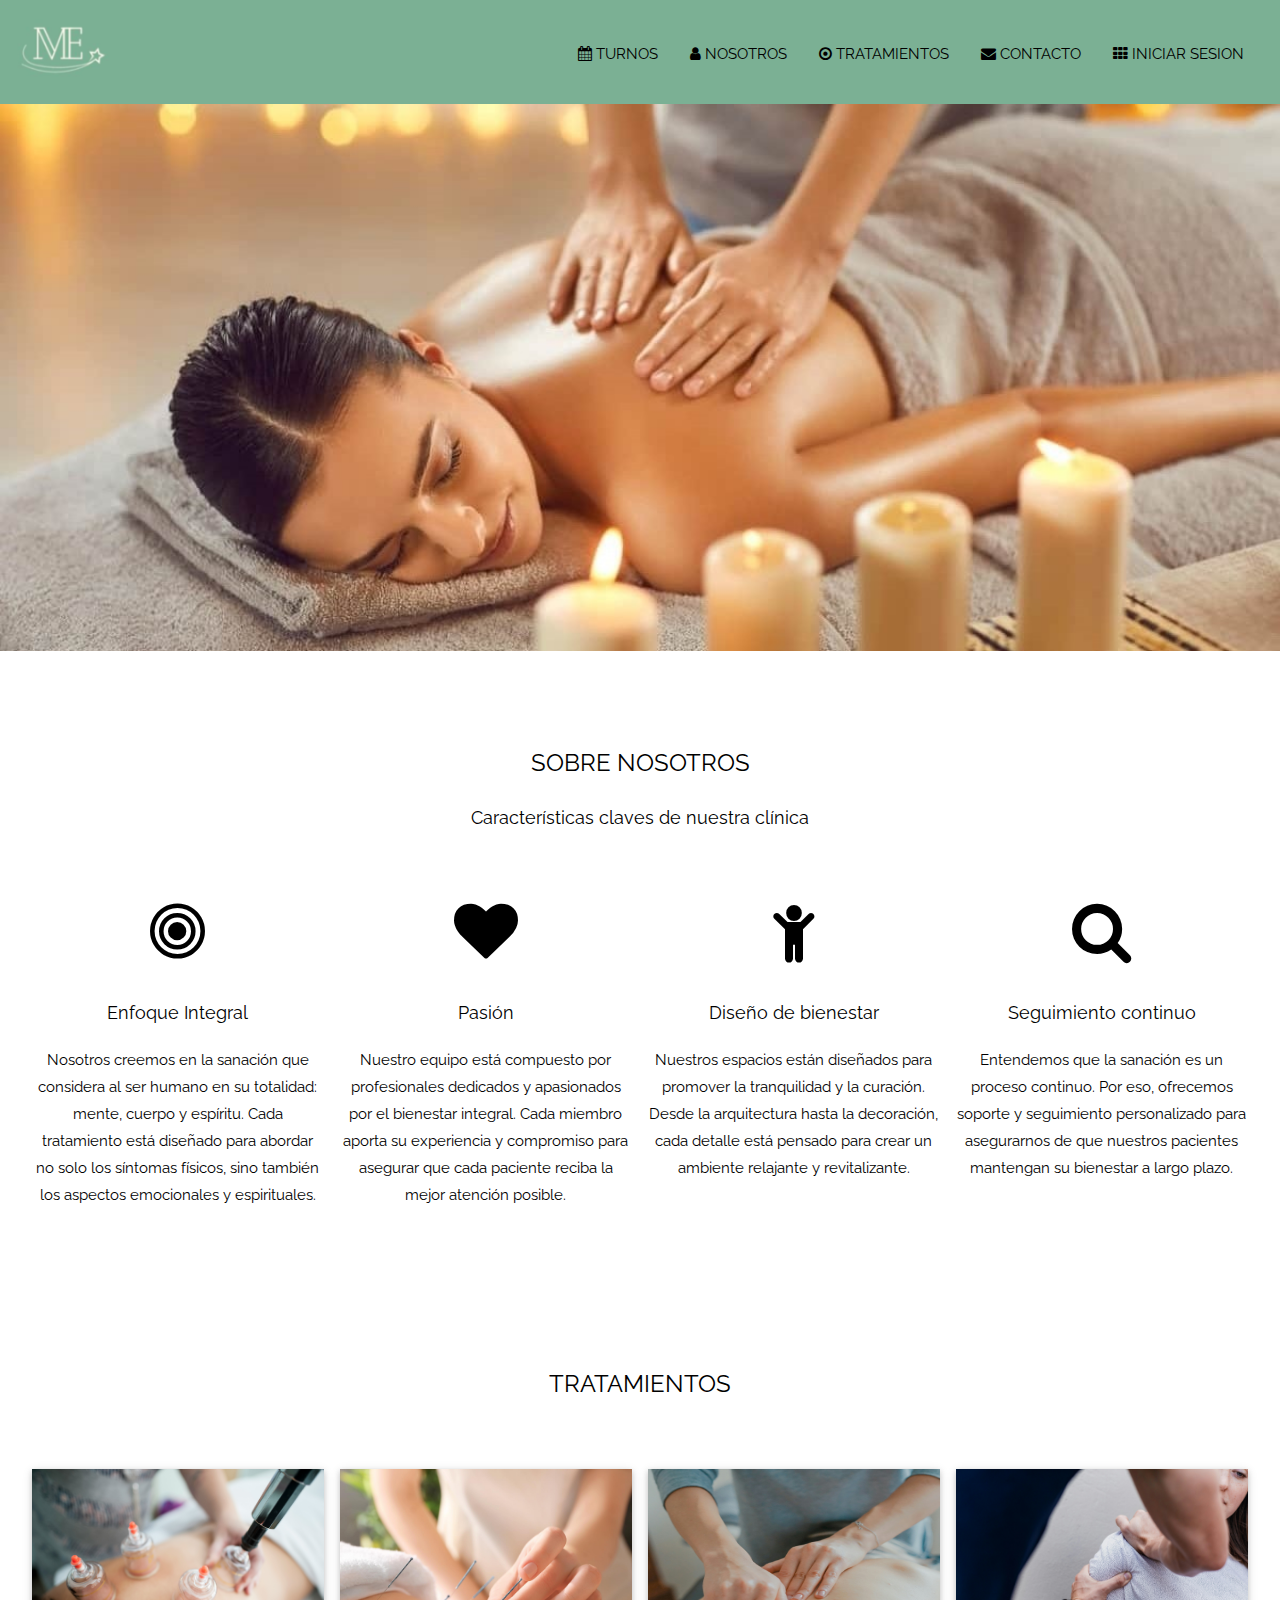
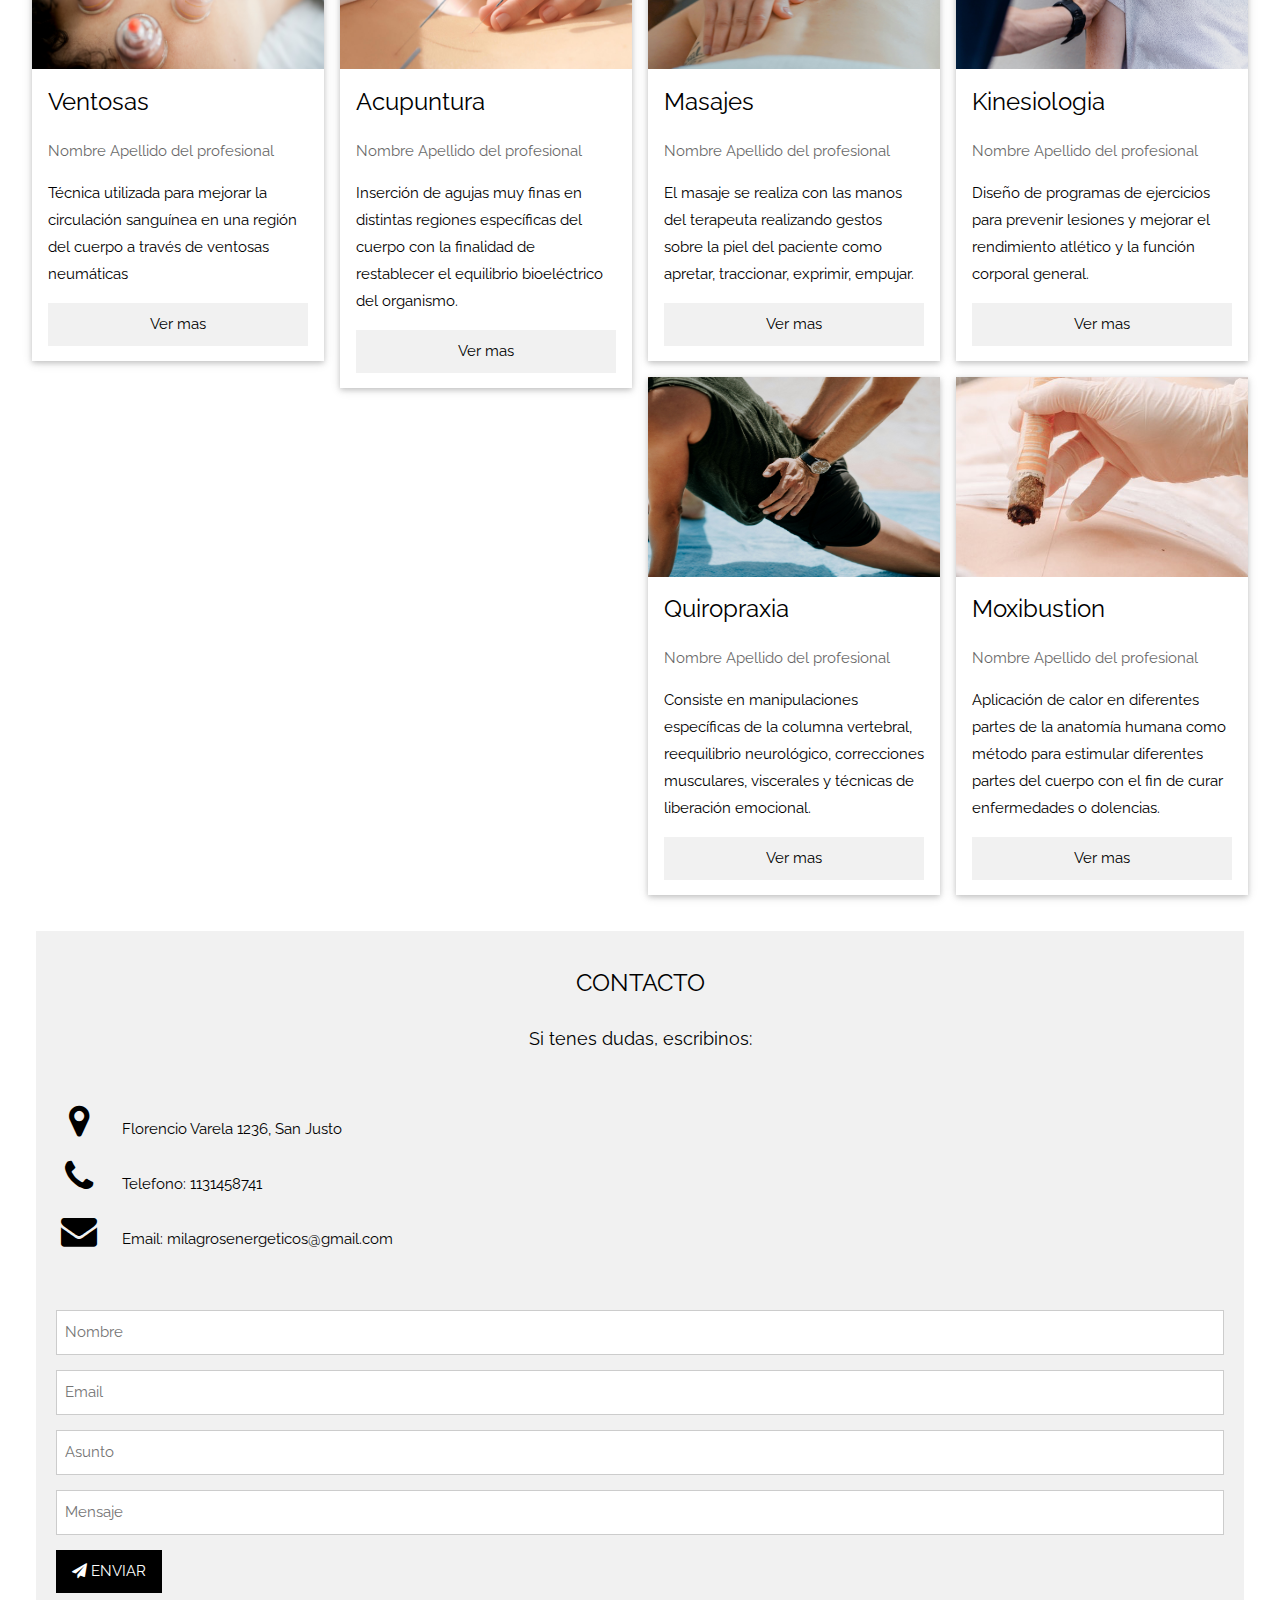
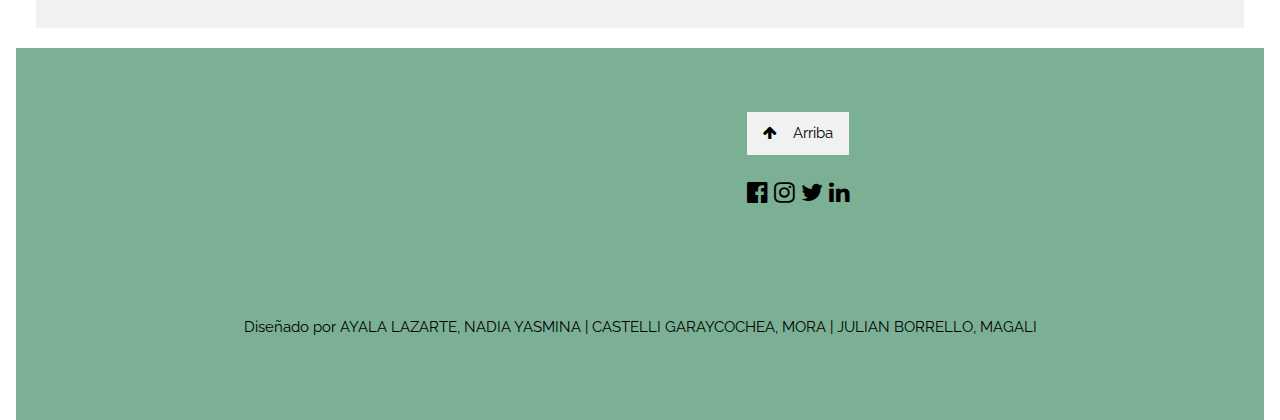
==== commit 9250515d: "mas arreglos" ====
--- a/index.html
+++ b/index.html
@@ -1,13 +1,15 @@
 <!DOCTYPE html>
 <html>
 <head>
-<title>W3.CSS Template</title>
+<title>Milagros Energeticos</title>
 <meta charset="UTF-8">
 <meta name="viewport" content="width=device-width, initial-scale=1">
 <link rel="stylesheet" href="./estilos/style.css">
 <link rel="stylesheet" href="https://www.w3schools.com/w3css/4/w3.css">
 <link rel="stylesheet" href="https://fonts.googleapis.com/css?family=Raleway">
 <link rel="stylesheet" href="https://cdnjs.cloudflare.com/ajax/libs/font-awesome/4.7.0/css/font-awesome.min.css">
+<link rel="shortcut icon" href="./imagenes/logo.png">
+
 <style>
     body,h1,h2,h3,h4,h5,h6 {font-family: "Raleway", sans-serif}
 
@@ -16,13 +18,6 @@
   line-height: 1.8;
 }
 
-/* Full height image header */
-.bgimg-1 {
-  background-position: center;
-  background-size: cover;
-  background-image: url("/w3images/mac.jpg");
-  min-height: 100%;
-}
 
 .w3-bar .w3-button {
   padding: 16px;
@@ -32,15 +27,17 @@
 <body>
 <header>
 <!-- Navbar (sit on top) -->
-<div class="w3-top">
-  <div class="w3-bar w3-white w3-card" id="myNavbar">
+<div>
+  <div class="w3-bar w3-card" id="myNavbar">
     <!-- LOGO -->
     <a href="#home"><img  class="logo" src="./imagenes/logo.png" alt=""></a>
     <!-- Right-sided navbar links -->
     <div class="w3-right w3-hide-small menu-links">
       <a href="./secciones/turnos.html" class="w3-bar-item w3-button"><i class="fa fa-calendar"></i> TURNOS</a>
-      <a href="#team" class="w3-bar-item w3-button"><i class="fa fa-user"></i> TRATAMIENTOS</a>
-      <a href="#work" class="w3-bar-item w3-button"><i class="fa fa-th"></i> INICIAR SESION</a>
+      <a href="#about" class="w3-bar-item w3-button"><i class="fa fa-user"></i> NOSOTROS</a>
+      <a href="#tratamientos" class="w3-bar-item w3-button"><i class="fa fa-dot-circle-o"></i> TRATAMIENTOS</a>
+      <a href="#contact" class="w3-bar-item w3-button"><i class="fa fa-envelope"></i> CONTACTO</a>
+      <a href="./secciones/iniciarsesion.html" class="w3-bar-item w3-button"><i class="fa fa-th"></i> INICIAR SESION</a>
     </div>
     <!-- Hide right-floated links on small screens and replace them with a menu icon -->
 
@@ -53,45 +50,48 @@
 <!-- Sidebar on small screens when clicking the menu icon -->
 <nav class="w3-sidebar w3-bar-block w3-black w3-card w3-animate-left w3-hide-medium w3-hide-large" style="display:none" id="mySidebar">
   <a href="nojavascript...void(0)" onclick="w3_close()" class="w3-bar-item w3-button w3-large w3-padding-16">Close ×</a>
-  <a href="#about" onclick="w3_close()" class="w3-bar-item w3-button">ABOUT</a>
-  <a href="#team" onclick="w3_close()" class="w3-bar-item w3-button">TEAM</a>
-  <a href="#work" onclick="w3_close()" class="w3-bar-item w3-button">WORK</a>
-  <a href="#pricing" onclick="w3_close()" class="w3-bar-item w3-button">PRICING</a>
-  <a href="#contact" onclick="w3_close()" class="w3-bar-item w3-button">CONTACT</a>
+  <a href="./secciones/turnos.html" onclick="w3_close()" class="w3-bar-item w3-button">TURNOS</a>
+  <a href="#about" onclick="w3_close()" class="w3-bar-item w3-button">NOSOTROS</a>
+  <a href="#tratamientos" onclick="w3_close()" class="w3-bar-item w3-button">TRATAMIENTOS</a>
+  <a href="#contact" onclick="w3_close()" class="w3-bar-item w3-button">CONTACTO</a>
+  <a href="./secciones/iniciarsesion.html" onclick="w3_close()" class="w3-bar-item w3-button">INICIAR SESION</a>
 </nav>
 
-
+<divid="home">
+    <img class="w3-right imagen-hero" src="./imagenes/masajes-imagenhero2.jpg " alt="masajes">
+</div>
 
 <!-- About Section -->
+
 <div class="w3-container" style="padding:128px 16px" id="about">
-  <h3 class="w3-center">SOBRE NOSOTROS</h3>
-  <p class="w3-center w3-large">Key features of our company</p>
+  <h3 class="w3-center"  >SOBRE NOSOTROS</h3>
+  <p class="w3-center w3-large">Características claves de nuestra clínica</p>
   <div class="w3-row-padding w3-center" style="margin-top:64px">
     <div class="w3-quarter">
-      <i class="fa fa-desktop w3-margin-bottom w3-jumbo w3-center"></i>
-      <p class="w3-large">Responsive</p>
-      <p>Lorem ipsum dolor sit amet, consectetur adipiscing elit, sed do eiusmod tempor incididunt ut labore et dolore.</p>
+      <i class="fa fa-bullseye w3-margin-bottom w3-jumbo w3-center"></i>
+      <p class="w3-large">Enfoque Integral</p>
+      <p>Nosotros creemos en la sanación que considera al ser humano en su totalidad: mente, cuerpo y espíritu. Cada tratamiento está diseñado para abordar no solo los síntomas físicos, sino también los aspectos emocionales y espirituales.</p>
     </div>
     <div class="w3-quarter">
       <i class="fa fa-heart w3-margin-bottom w3-jumbo"></i>
-      <p class="w3-large">Passion</p>
-      <p>Lorem ipsum dolor sit amet, consectetur adipiscing elit, sed do eiusmod tempor incididunt ut labore et dolore.</p>
-    </div>
-    <div class="w3-quarter">
-      <i class="fa fa-diamond w3-margin-bottom w3-jumbo"></i>
-      <p class="w3-large">Design</p>
-      <p>Lorem ipsum dolor sit amet, consectetur adipiscing elit, sed do eiusmod tempor incididunt ut labore et dolore.</p>
-    </div>
-    <div class="w3-quarter">
-      <i class="fa fa-cog w3-margin-bottom w3-jumbo"></i>
-      <p class="w3-large">Support</p>
-      <p>Lorem ipsum dolor sit amet, consectetur adipiscing elit, sed do eiusmod tempor incididunt ut labore et dolore.</p>
+      <p class="w3-large">Pasión</p>
+      <p>Nuestro equipo está compuesto por profesionales dedicados y apasionados por el bienestar integral. Cada miembro aporta su experiencia y compromiso para asegurar que cada paciente reciba la mejor atención posible.</p>
+    </div>
+    <div class="w3-quarter">
+      <i class="fa fa-child w3-margin-bottom w3-jumbo"></i>
+      <p class="w3-large">Diseño de bienestar</p>
+      <p>Nuestros espacios están diseñados para promover la tranquilidad y la curación. Desde la arquitectura hasta la decoración, cada detalle está pensado para crear un ambiente relajante y revitalizante.</p>
+    </div>
+    <div class="w3-quarter">
+      <i class="fa fa-search w3-margin-bottom w3-jumbo"></i>
+      <p class="w3-large">Seguimiento continuo</p>
+      <p>Entendemos que la sanación es un proceso continuo. Por eso, ofrecemos soporte y seguimiento personalizado para asegurarnos de que nuestros pacientes mantengan su bienestar a largo plazo.</p>
     </div>
   </div>
 </div>
 
 <!-- Tratamientos Section -->
-<div class="w3-container" style="padding:128px 16px" id="team">
+<div class="w3-container" id="tratamientos">
   <h3 class="w3-center">TRATAMIENTOS</h3>
   <div class="w3-row-padding" style="margin-top:64px">
     <div class="w3-col l3 m6 w3-margin-bottom">
@@ -162,192 +162,45 @@
       </div>
 </div>
 
-<!-- Promo Section "Statistics" -->
-<div class="w3-container w3-row w3-center w3-dark-grey w3-padding-64">
-  <div class="w3-quarter">
-    <span class="w3-xxlarge">14+</span>
-    <br>Partners
-  </div>
-  <div class="w3-quarter">
-    <span class="w3-xxlarge">55+</span>
-    <br>Projects Done
-  </div>
-  <div class="w3-quarter">
-    <span class="w3-xxlarge">89+</span>
-    <br>Happy Clients
-  </div>
-  <div class="w3-quarter">
-    <span class="w3-xxlarge">150+</span>
-    <br>Meetings
-  </div>
-</div>
-
-<!-- Work Section -->
-<div class="w3-container" style="padding:128px 16px" id="work">
-  <h3 class="w3-center">OUR WORK</h3>
-  <p class="w3-center w3-large">What we've done for people</p>
-
-  <div class="w3-row-padding" style="margin-top:64px">
-    <div class="w3-col l3 m6">
-      <img src="/w3images/tech_mic.jpg" style="width:100%" onclick="onClick(this)" class="w3-hover-opacity" alt="A microphone">
-    </div>
-    <div class="w3-col l3 m6">
-      <img src="/w3images/tech_phone.jpg" style="width:100%" onclick="onClick(this)" class="w3-hover-opacity" alt="A phone">
-    </div>
-    <div class="w3-col l3 m6">
-      <img src="/w3images/tech_drone.jpg" style="width:100%" onclick="onClick(this)" class="w3-hover-opacity" alt="A drone">
-    </div>
-    <div class="w3-col l3 m6">
-      <img src="/w3images/tech_sound.jpg" style="width:100%" onclick="onClick(this)" class="w3-hover-opacity" alt="Soundbox">
-    </div>
-  </div>
-
-  <div class="w3-row-padding w3-section">
-    <div class="w3-col l3 m6">
-      <img src="/w3images/tech_tablet.jpg" style="width:100%" onclick="onClick(this)" class="w3-hover-opacity" alt="A tablet">
-    </div>
-    <div class="w3-col l3 m6">
-      <img src="/w3images/tech_camera.jpg" style="width:100%" onclick="onClick(this)" class="w3-hover-opacity" alt="A camera">
-    </div>
-    <div class="w3-col l3 m6">
-      <img src="/w3images/tech_typewriter.jpg" style="width:100%" onclick="onClick(this)" class="w3-hover-opacity" alt="A typewriter">
-    </div>
-    <div class="w3-col l3 m6">
-      <img src="/w3images/tech_tableturner.jpg" style="width:100%" onclick="onClick(this)" class="w3-hover-opacity" alt="A tableturner">
-    </div>
-  </div>
-</div>
-
-<!-- Modal for full size images on click-->
-<div id="modal01" class="w3-modal w3-black" onclick="this.style.display='none'">
-  <span class="w3-button w3-xxlarge w3-black w3-padding-large w3-display-topright" title="Close Modal Image">×</span>
-  <div class="w3-modal-content w3-animate-zoom w3-center w3-transparent w3-padding-64">
-    <img id="img01" class="w3-image">
-    <p id="caption" class="w3-opacity w3-large"></p>
-  </div>
-</div>
-
-<!-- Skills Section -->
-<div class="w3-container w3-light-grey w3-padding-64">
-  <div class="w3-row-padding">
-    <div class="w3-col m6">
-      <h3>Our Skills.</h3>
-      <p>Lorem ipsum dolor sit amet, consectetur adipiscing elit, sed do eiusmod<br>
-      tempor incididunt ut labore et dolore.</p>
-      <p>Lorem ipsum dolor sit amet, consectetur adipiscing elit, sed do eiusmod<br>
-      tempor incididunt ut labore et dolore.</p>
-    </div>
-    <div class="w3-col m6">
-      <p class="w3-wide"><i class="fa fa-camera w3-margin-right"></i>Photography</p>
-      <div class="w3-grey">
-        <div class="w3-container w3-dark-grey w3-center" style="width:90%">90%</div>
-      </div>
-      <p class="w3-wide"><i class="fa fa-desktop w3-margin-right"></i>Web Design</p>
-      <div class="w3-grey">
-        <div class="w3-container w3-dark-grey w3-center" style="width:85%">85%</div>
-      </div>
-      <p class="w3-wide"><i class="fa fa-photo w3-margin-right"></i>Photoshop</p>
-      <div class="w3-grey">
-        <div class="w3-container w3-dark-grey w3-center" style="width:75%">75%</div>
-      </div>
-    </div>
-  </div>
-</div>
-
-<!-- Pricing Section -->
-<div class="w3-container w3-center w3-dark-grey" style="padding:128px 16px" id="pricing">
-  <h3>PRICING</h3>
-  <p class="w3-large">Choose a pricing plan that fits your needs.</p>
-  <div class="w3-row-padding" style="margin-top:64px">
-    <div class="w3-third w3-section">
-      <ul class="w3-ul w3-white w3-hover-shadow">
-        <li class="w3-black w3-xlarge w3-padding-32">Basic</li>
-        <li class="w3-padding-16"><b>10GB</b> Storage</li>
-        <li class="w3-padding-16"><b>10</b> Emails</li>
-        <li class="w3-padding-16"><b>10</b> Domains</li>
-        <li class="w3-padding-16"><b>Endless</b> Support</li>
-        <li class="w3-padding-16">
-          <h2 class="w3-wide">$ 10</h2>
-          <span class="w3-opacity">per month</span>
-        </li>
-        <li class="w3-light-grey w3-padding-24">
-          <button class="w3-button w3-black w3-padding-large">Sign Up</button>
-        </li>
-      </ul>
-    </div>
-    <div class="w3-third">
-      <ul class="w3-ul w3-white w3-hover-shadow">
-        <li class="w3-red w3-xlarge w3-padding-48">Pro</li>
-        <li class="w3-padding-16"><b>25GB</b> Storage</li>
-        <li class="w3-padding-16"><b>25</b> Emails</li>
-        <li class="w3-padding-16"><b>25</b> Domains</li>
-        <li class="w3-padding-16"><b>Endless</b> Support</li>
-        <li class="w3-padding-16">
-          <h2 class="w3-wide">$ 25</h2>
-          <span class="w3-opacity">per month</span>
-        </li>
-        <li class="w3-light-grey w3-padding-24">
-          <button class="w3-button w3-black w3-padding-large">Sign Up</button>
-        </li>
-      </ul>
-    </div>
-    <div class="w3-third w3-section">
-      <ul class="w3-ul w3-white w3-hover-shadow">
-        <li class="w3-black w3-xlarge w3-padding-32">Premium</li>
-        <li class="w3-padding-16"><b>50GB</b> Storage</li>
-        <li class="w3-padding-16"><b>50</b> Emails</li>
-        <li class="w3-padding-16"><b>50</b> Domains</li>
-        <li class="w3-padding-16"><b>Endless</b> Support</li>
-        <li class="w3-padding-16">
-          <h2 class="w3-wide">$ 50</h2>
-          <span class="w3-opacity">per month</span>
-        </li>
-        <li class="w3-light-grey w3-padding-24">
-          <button class="w3-button w3-black w3-padding-large">Sign Up</button>
-        </li>
-      </ul>
-    </div>
-  </div>
-</div>
 
 <!-- Contact Section -->
-<div class="w3-container w3-light-grey" style="padding:128px 16px" id="contact">
-  <h3 class="w3-center">CONTACT</h3>
-  <p class="w3-center w3-large">Lets get in touch. Send us a message:</p>
+<div class="w3-container w3-light-grey" style="padding: 20px; margin:20px" id="contact">
+  <h3 class="w3-center">CONTACTO</h3>
+  <p class="w3-center w3-large">Si tenes dudas, escribinos:</p>
   <div style="margin-top:48px">
-    <p><i class="fa fa-map-marker fa-fw w3-xxlarge w3-margin-right"></i> Chicago, US</p>
-    <p><i class="fa fa-phone fa-fw w3-xxlarge w3-margin-right"></i> Phone: +00 151515</p>
-    <p><i class="fa fa-envelope fa-fw w3-xxlarge w3-margin-right"> </i> Email: mail@mail.com</p>
+    <p><i class="fa fa-map-marker fa-fw w3-xxlarge w3-margin-right"></i> Florencio Varela 1236, San Justo</p>
+    <p><i class="fa fa-phone fa-fw w3-xxlarge w3-margin-right"></i> Telefono: 1131458741</p>
+    <p><i class="fa fa-envelope fa-fw w3-xxlarge w3-margin-right"> </i> Email: milagrosenergeticos@gmail.com</p>
     <br>
     <form action="/action_page.php" target="_blank">
-      <p><input class="w3-input w3-border" type="text" placeholder="Name" required name="Name"></p>
+      <p><input class="w3-input w3-border" type="text" placeholder="Nombre" required name="Name"></p>
       <p><input class="w3-input w3-border" type="text" placeholder="Email" required name="Email"></p>
-      <p><input class="w3-input w3-border" type="text" placeholder="Subject" required name="Subject"></p>
-      <p><input class="w3-input w3-border" type="text" placeholder="Message" required name="Message"></p>
+      <p><input class="w3-input w3-border" type="text" placeholder="Asunto" required name="Subject"></p>
+      <p><input class="w3-input w3-border" type="text" placeholder="Mensaje" required name="Message"></p>
       <p>
         <button class="w3-button w3-black" type="submit">
-          <i class="fa fa-paper-plane"></i> SEND MESSAGE
+          <i class="fa fa-paper-plane"></i> ENVIAR
         </button>
       </p>
     </form>
-    <!-- Image of location/map -->
-    <img src="/w3images/map.jpg" class="w3-image w3-greyscale" style="width:100%;margin-top:48px">
   </div>
 </div>
 
 <!-- Footer -->
-<footer class="w3-center w3-black w3-padding-64">
-  <a href="#home" class="w3-button w3-light-grey"><i class="fa fa-arrow-up w3-margin-right"></i>To the top</a>
-  <div class="w3-xlarge w3-section">
-    <i class="fa fa-facebook-official w3-hover-opacity"></i>
-    <i class="fa fa-instagram w3-hover-opacity"></i>
-    <i class="fa fa-snapchat w3-hover-opacity"></i>
-    <i class="fa fa-pinterest-p w3-hover-opacity"></i>
-    <i class="fa fa-twitter w3-hover-opacity"></i>
-    <i class="fa fa-linkedin w3-hover-opacity"></i>
-  </div>
-  <p>Powered by <a href="https://www.w3schools.com/w3css/default.asp" title="W3.CSS" target="_blank" class="w3-hover-text-green">w3.css</a></p>
+<footer class="w3-center w3-padding-64">
+    <div class="w3-content" style="max-width:600px">
+      <iframe class="w3-left w3-margin-right" src="https://www.google.com/maps/embed?pb=!1m14!1m8!1m3!1d13125.456632530742!2d-58.5628052!3d-34.6707576!3m2!1i1024!2i768!4f13.1!3m3!1m2!1s0x95bcc62cc3ef7083%3A0x8867107f425fade5!2sUniversidad%20Nacional%20de%20La%20Matanza!5e0!3m2!1ses!2sar!4v1719346534496!5m2!1ses!2sar" width="300" height="150" style="border:0;" allowfullscreen="" loading="lazy" referrerpolicy="no-referrer-when-downgrade"></iframe>
+      <a href="#" class="w3-button w3-light-grey"><i class="fa fa-arrow-up w3-margin-right"></i>Arriba</a>
+      <div class="w3-xlarge w3-section">
+        <i class="fa fa-facebook-official w3-hover-opacity"></i>
+        <i class="fa fa-instagram w3-hover-opacity"></i>
+        <i class="fa fa-twitter w3-hover-opacity"></i>
+        <i class="fa fa-linkedin w3-hover-opacity"></i>
+      </div>
+    </div>
+    <p class="w3-center">Diseñado por AYALA LAZARTE, NADIA YASMINA | CASTELLI GARAYCOCHEA, MORA | JULIAN BORRELLO, MAGALI</p>
 </footer>
+  
  
 <script>
 // Modal Image Gallery
--- a/estilos/style.css
+++ b/estilos/style.css
@@ -17,4 +17,22 @@
 .w3-card img{
     height: 200px;
     width: auto;
+}
+
+.imagen-hero{
+   
+    width: 100%;
+    margin-bottom: 80px;
+    height: auto;
+} 
+
+
+footer{
+    background-color: #7BB094 !important;
+
+}
+
+footer p{
+    margin-top: 100px;
+    text-align: center;
 }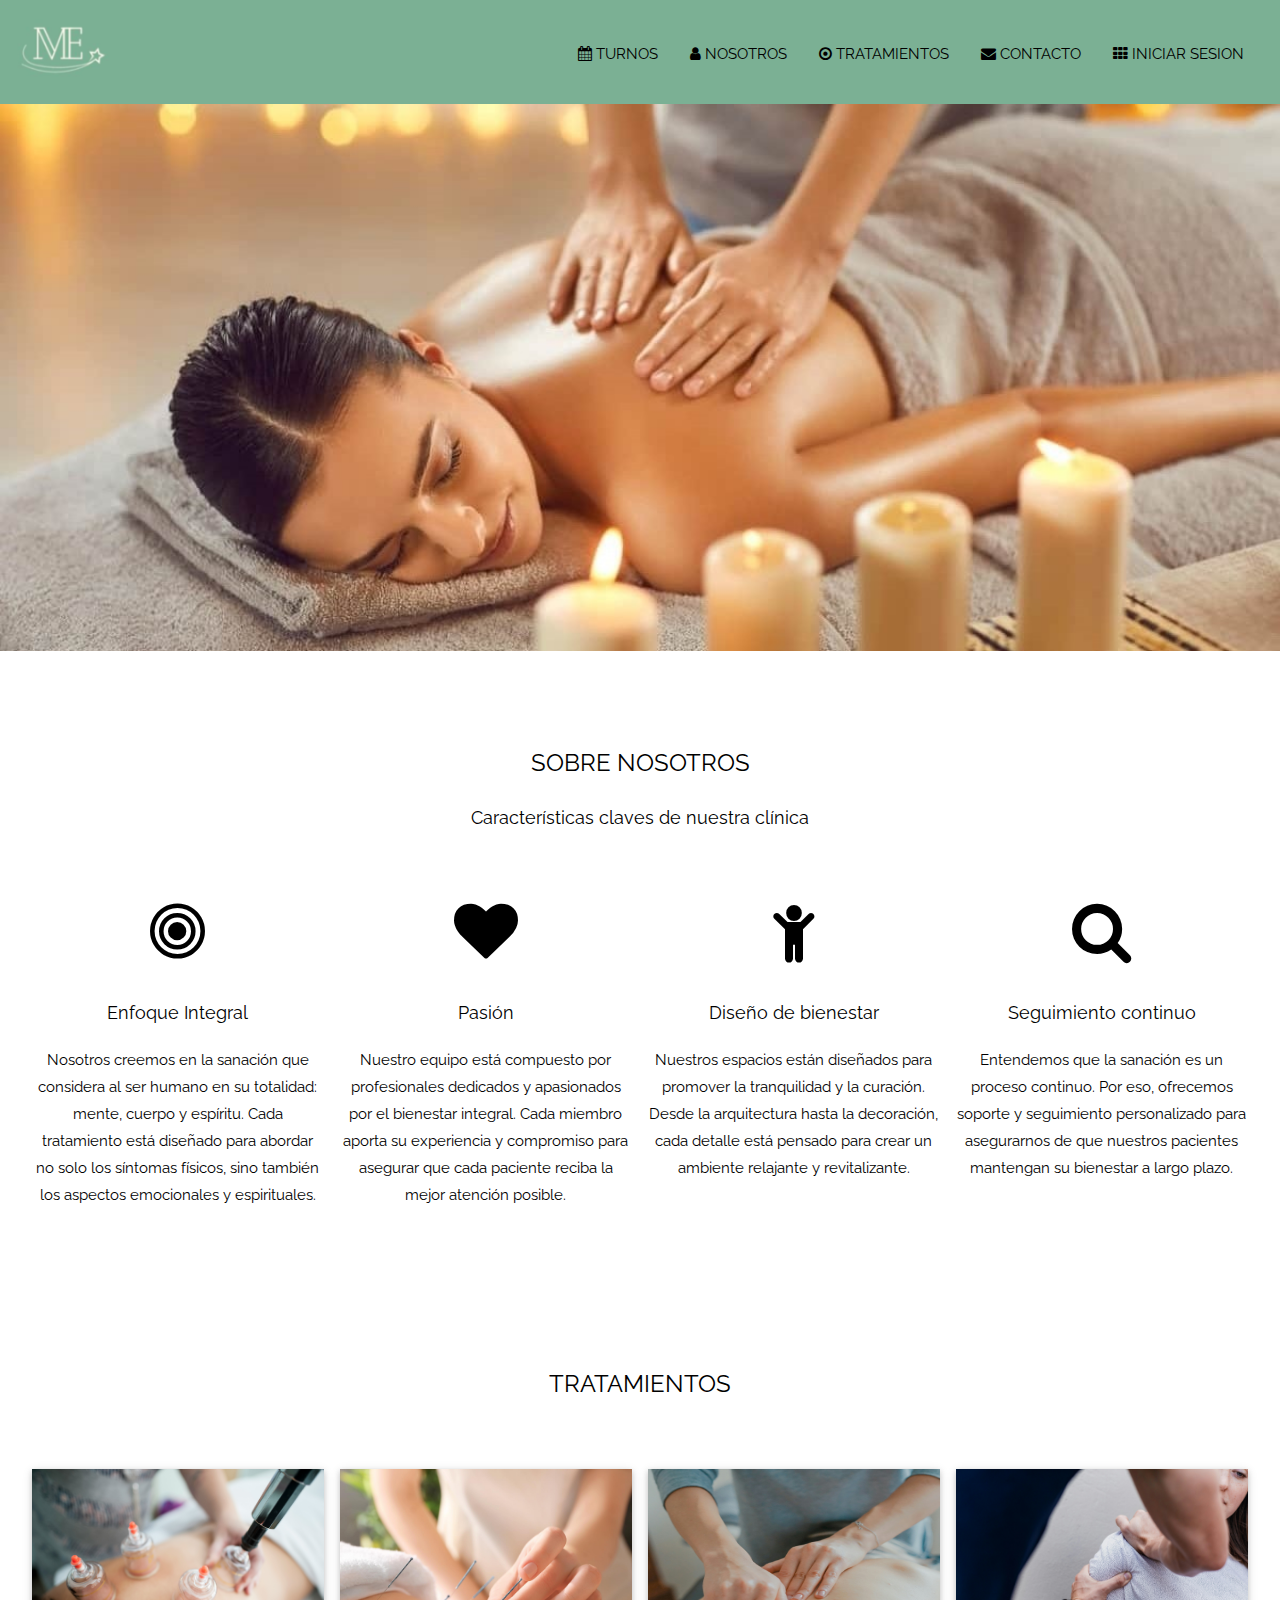
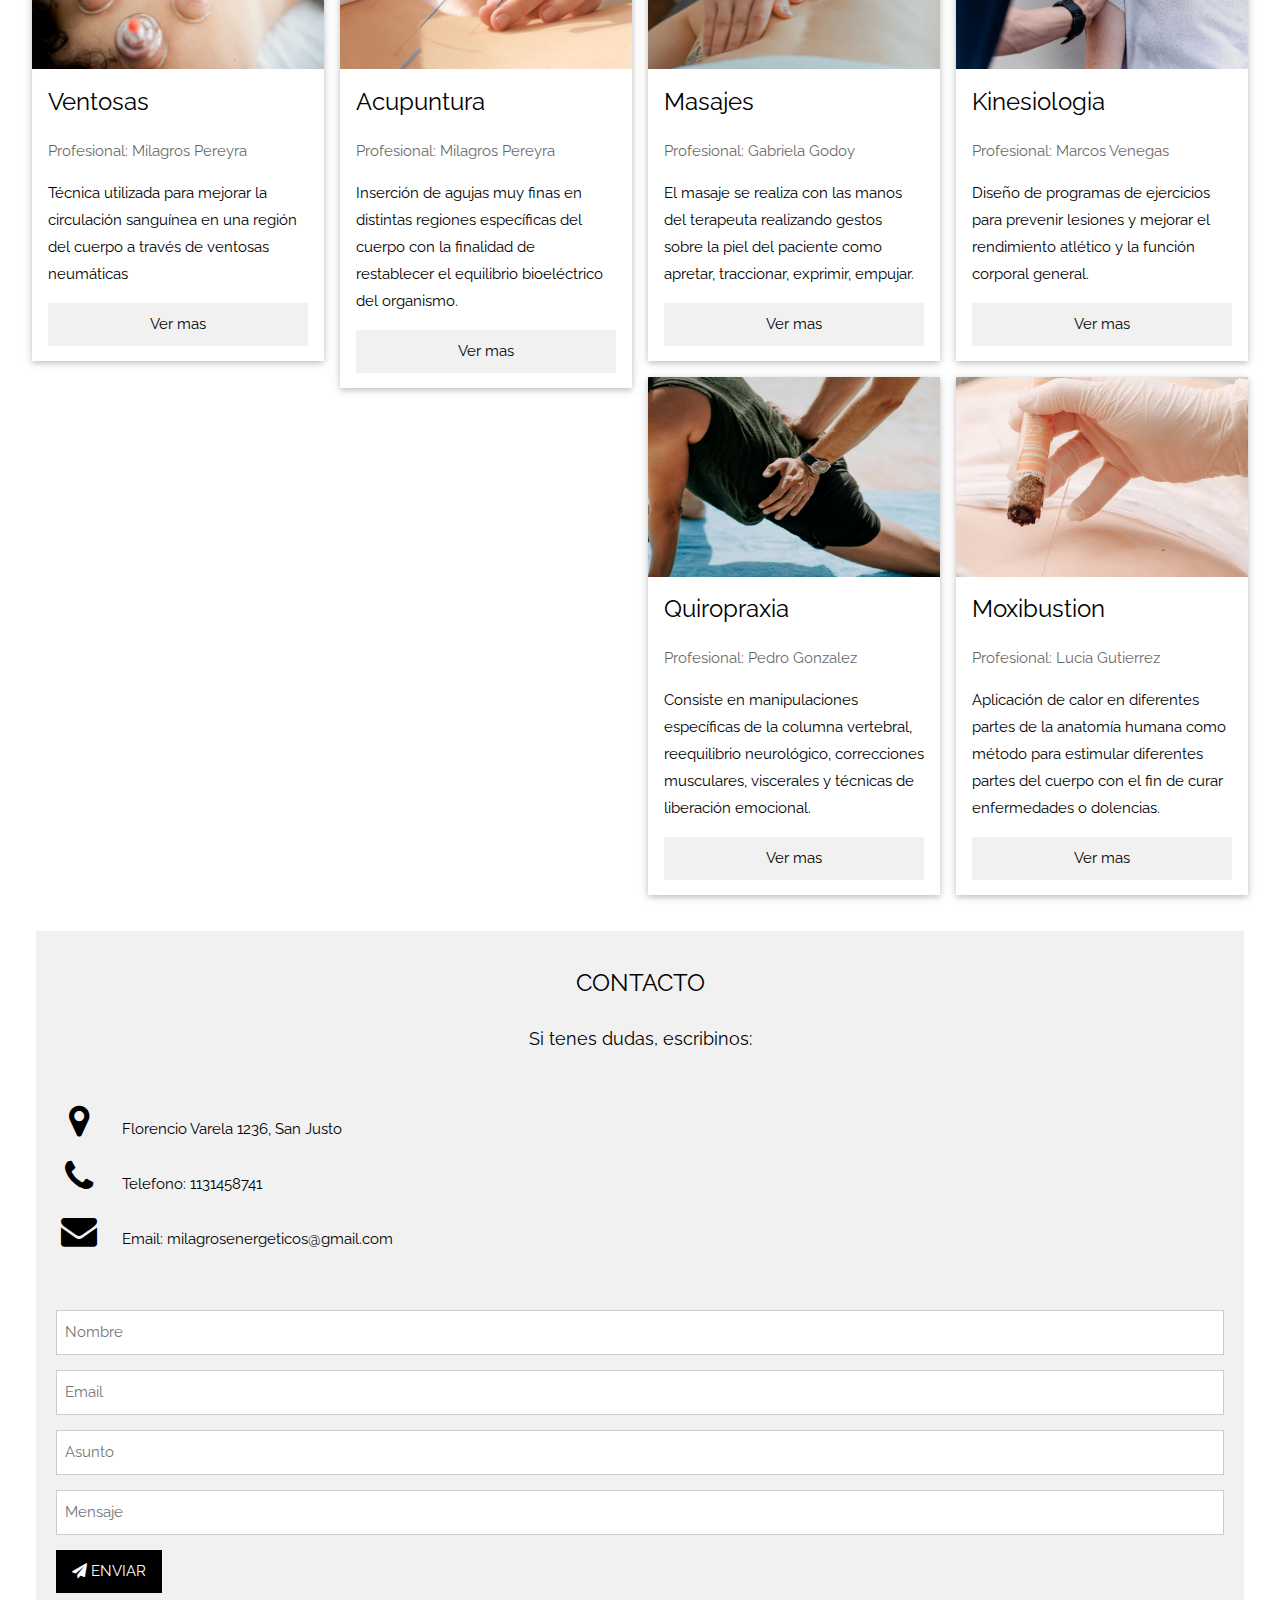
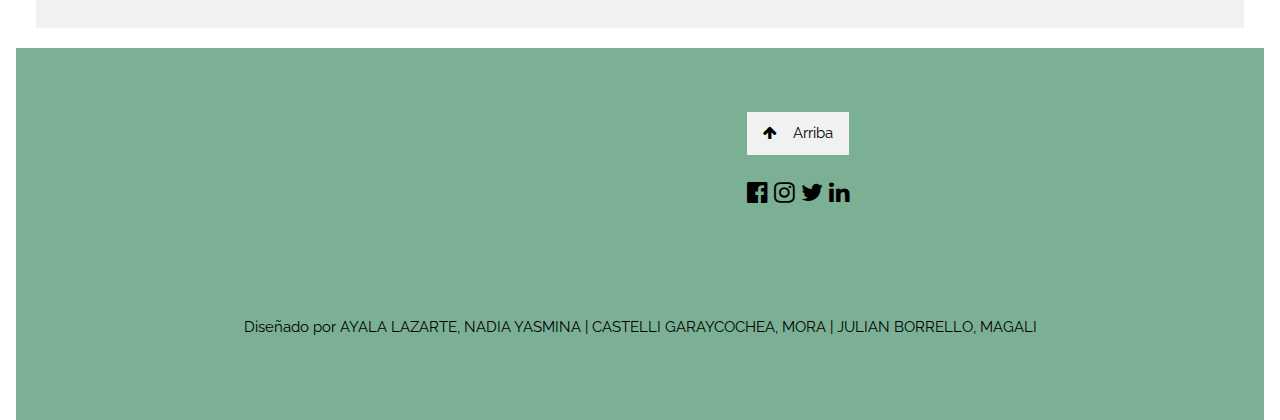
==== commit 7e9d3b71: "jfdj" ====
--- a/index.html
+++ b/index.html
@@ -29,9 +29,7 @@
 <!-- Navbar (sit on top) -->
 <div>
   <div class="w3-bar w3-card" id="myNavbar">
-    <!-- LOGO -->
-    <a href="#home"><img  class="logo" src="./imagenes/logo.png" alt=""></a>
-    <!-- Right-sided navbar links -->
+    <a href="#home"><img class="logo" src="./imagenes/logo.png" alt=""></a>
     <div class="w3-right w3-hide-small menu-links">
       <a href="./secciones/turnos.html" class="w3-bar-item w3-button"><i class="fa fa-calendar"></i> TURNOS</a>
       <a href="#about" class="w3-bar-item w3-button"><i class="fa fa-user"></i> NOSOTROS</a>
@@ -39,17 +37,15 @@
       <a href="#contact" class="w3-bar-item w3-button"><i class="fa fa-envelope"></i> CONTACTO</a>
       <a href="./secciones/iniciarsesion.html" class="w3-bar-item w3-button"><i class="fa fa-th"></i> INICIAR SESION</a>
     </div>
-    <!-- Hide right-floated links on small screens and replace them with a menu icon -->
-
-    <a href="nojavascript...void(0)" class="w3-bar-item w3-button w3-right w3-hide-large w3-hide-medium" onclick="w3_open()">
+    <a href="javascript:void(0)" class="w3-bar-item w3-button w3-right w3-hide-large w3-hide-medium" onclick="w3_open()">
       <i class="fa fa-bars"></i>
     </a>
   </div>
 </div>
 
 <!-- Sidebar on small screens when clicking the menu icon -->
-<nav class="w3-sidebar w3-bar-block w3-black w3-card w3-animate-left w3-hide-medium w3-hide-large" style="display:none" id="mySidebar">
-  <a href="nojavascript...void(0)" onclick="w3_close()" class="w3-bar-item w3-button w3-large w3-padding-16">Close ×</a>
+<nav class="w3-sidebar w3-bar-block w3-card w3-animate-left w3-hide-medium w3-hide-large" style="display:none" id="mySidebar">
+  <a href="javascript:void(0)" onclick="w3_close()" class="w3-bar-item w3-button w3-large w3-padding-16">Cerrar ×</a>
   <a href="./secciones/turnos.html" onclick="w3_close()" class="w3-bar-item w3-button">TURNOS</a>
   <a href="#about" onclick="w3_close()" class="w3-bar-item w3-button">NOSOTROS</a>
   <a href="#tratamientos" onclick="w3_close()" class="w3-bar-item w3-button">TRATAMIENTOS</a>
@@ -99,7 +95,7 @@
         <img src="./imagenes/ventosas.jpg" alt="ventosas" style="width:100%">
         <div class="w3-container">
           <h3>Ventosas</h3>
-          <p class="w3-opacity">Nombre Apellido del profesional</p>
+          <p class="w3-opacity">Profesional: Milagros Pereyra</p>
           <p>Técnica utilizada para mejorar la circulación sanguínea en una región del cuerpo a través de ventosas neumáticas</p>
           <p><button class="w3-button w3-light-grey w3-block">Ver mas</button></p>
         </div>
@@ -110,7 +106,7 @@
           <img src="./imagenes/acupuntura.jpg" alt="acupuntura" style="width:100%">
           <div class="w3-container">
             <h3>Acupuntura</h3>
-            <p class="w3-opacity">Nombre Apellido del profesional</p>
+            <p class="w3-opacity">Profesional: Milagros Pereyra</p>
             <p>Inserción de agujas muy finas en distintas regiones específicas del cuerpo con la finalidad de restablecer el equilibrio bioeléctrico del organismo.</p>
             <p><button class="w3-button w3-light-grey w3-block">Ver mas</button></p>
           </div>
@@ -121,7 +117,7 @@
           <img src="./imagenes/masajes.jpg" alt="masajes" style="width:100%">
           <div class="w3-container">
             <h3>Masajes</h3>
-            <p class="w3-opacity">Nombre Apellido del profesional</p>
+            <p class="w3-opacity">Profesional: Gabriela Godoy</p>
             <p>El masaje se realiza con las manos del terapeuta realizando gestos sobre la piel del paciente como apretar, traccionar, exprimir, empujar.</p>
             <p><button class="w3-button w3-light-grey w3-block">Ver mas</button></p>
           </div>
@@ -132,7 +128,7 @@
           <img src="./imagenes/kinesiologia.jpg" alt="kinesiologia" style="width:100%">
           <div class="w3-container">
             <h3>Kinesiologia</h3>
-            <p class="w3-opacity">Nombre Apellido del profesional</p>
+            <p class="w3-opacity">Profesional: Marcos Venegas</p>
             <p>Diseño de programas de ejercicios para prevenir lesiones y mejorar el rendimiento atlético y la función corporal general.</p>
             <p><button class="w3-button w3-light-grey w3-block">Ver mas</button></p>
           </div>
@@ -143,7 +139,7 @@
           <img src="./imagenes/Quiropraxia.jpg" alt="Quiropraxia" style="width:100%">
           <div class="w3-container">
             <h3>Quiropraxia</h3>
-            <p class="w3-opacity">Nombre Apellido del profesional</p>
+            <p class="w3-opacity">Profesional: Pedro Gonzalez</p>
             <p>Consiste en manipulaciones específicas de la columna vertebral, reequilibrio neurológico, correcciones musculares, viscerales y técnicas de liberación emocional.</p>
             <p><button class="w3-button w3-light-grey w3-block">Ver mas</button></p>
           </div>
@@ -154,7 +150,7 @@
           <img src="./imagenes/moxibustion.png" alt="moxibustion" style="width:100%">
           <div class="w3-container">
             <h3>Moxibustion</h3>
-            <p class="w3-opacity">Nombre Apellido del profesional</p>
+            <p class="w3-opacity">Profesional:  Lucia Gutierrez</p>
             <p>Aplicación de calor en diferentes partes de la anatomía humana como método para estimular diferentes partes del cuerpo con el fin de curar enfermedades o dolencias.</p>
             <p><button class="w3-button w3-light-grey w3-block">Ver mas</button></p>
           </div>
@@ -203,6 +199,8 @@
   
  
 <script>
+
+
 // Modal Image Gallery
 function onClick(element) {
   document.getElementById("img01").src = element.src;
@@ -215,7 +213,7 @@
 // Toggle between showing and hiding the sidebar when clicking the menu icon
 var mySidebar = document.getElementById("mySidebar");
 
-function w3_open() {
+/*function w3_open() {
   if (mySidebar.style.display === 'block') {
     mySidebar.style.display = 'none';
   } else {
@@ -226,7 +224,18 @@
 // Close the sidebar with the close button
 function w3_close() {
     mySidebar.style.display = "none";
-}
+}*/
+
+
+function w3_open() {
+    document.getElementById("mySidebar").style.display = "block";
+  }
+
+  function w3_close() {
+    document.getElementById("mySidebar").style.display = "none";
+  }
+
+
 </script>
 
 </body>
--- a/estilos/style.css
+++ b/estilos/style.css
@@ -1,6 +1,13 @@
 .logo{
     width: 120px !important;
     height: auto !important;
+}
+
+@media (max-width: 768px) {
+    .logo{
+        width: 60px !important;
+        height: auto !important;
+    }
 }
 
 #myNavbar{
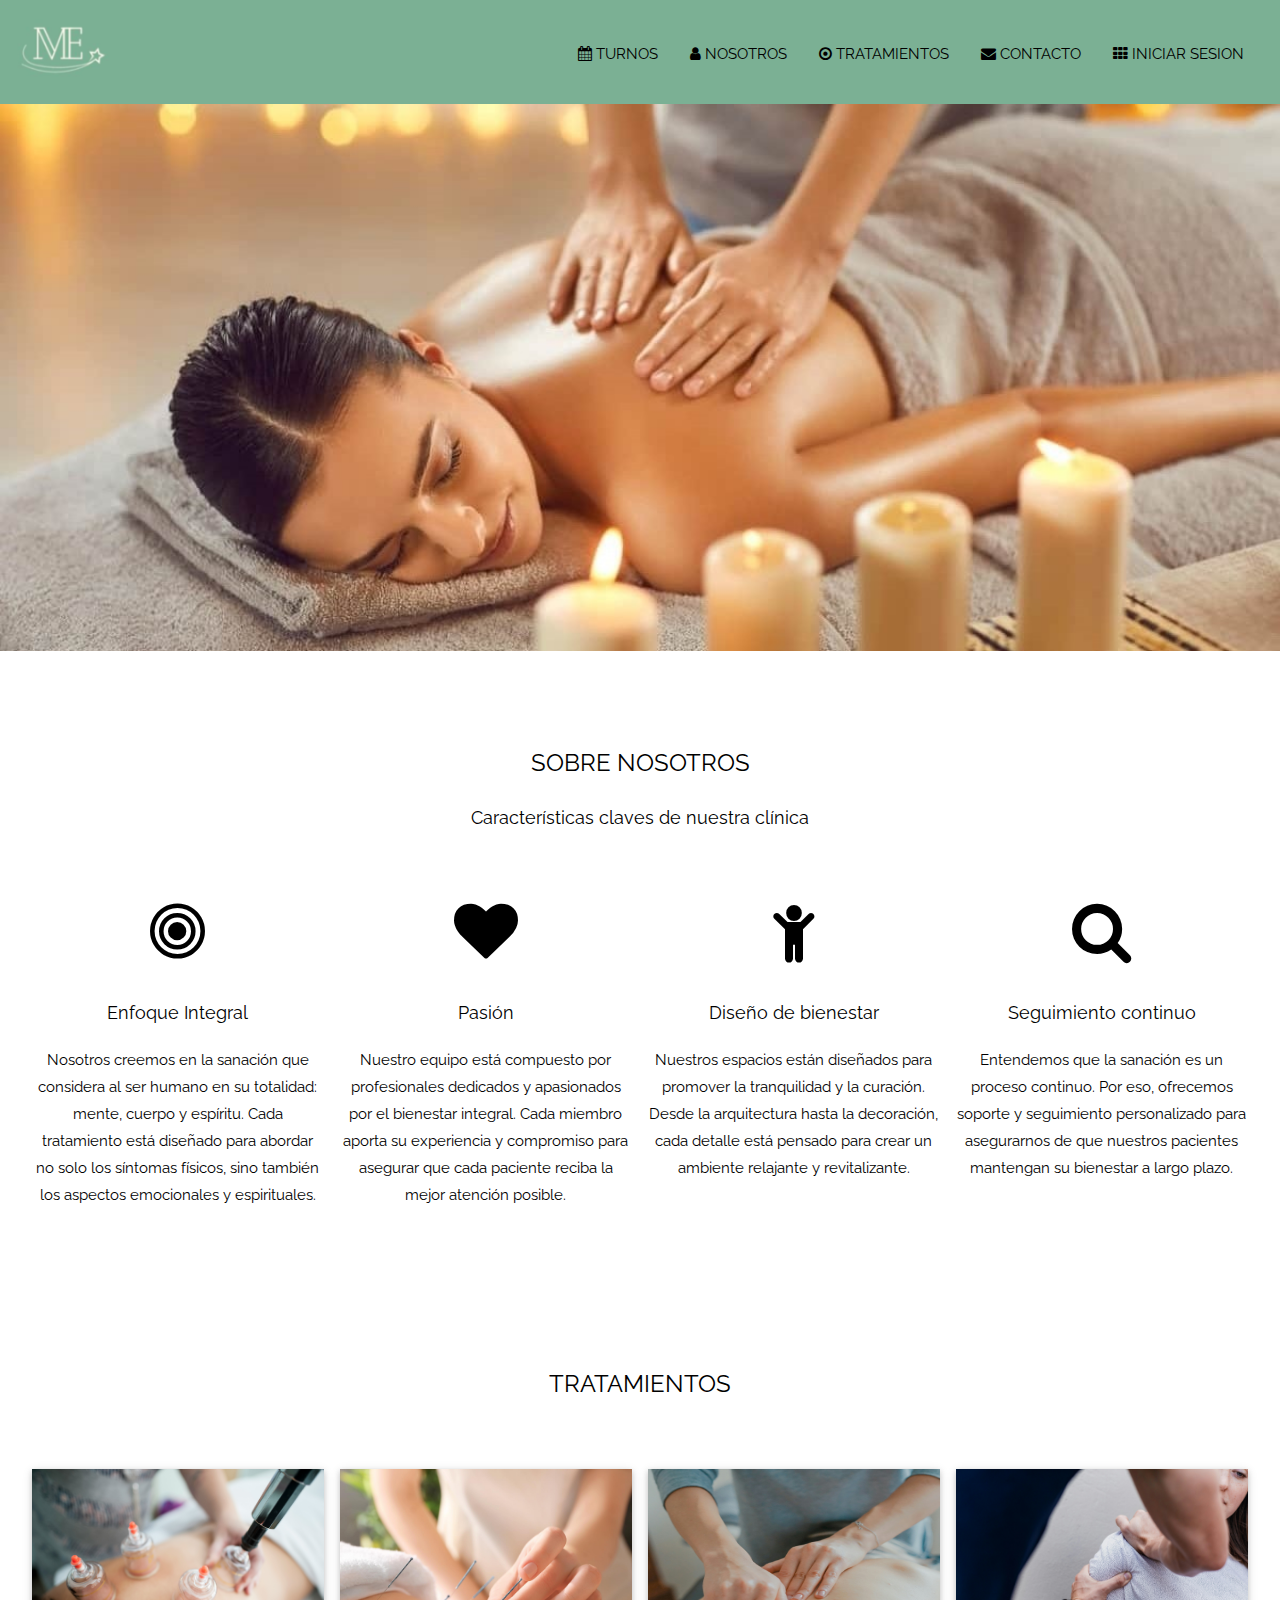
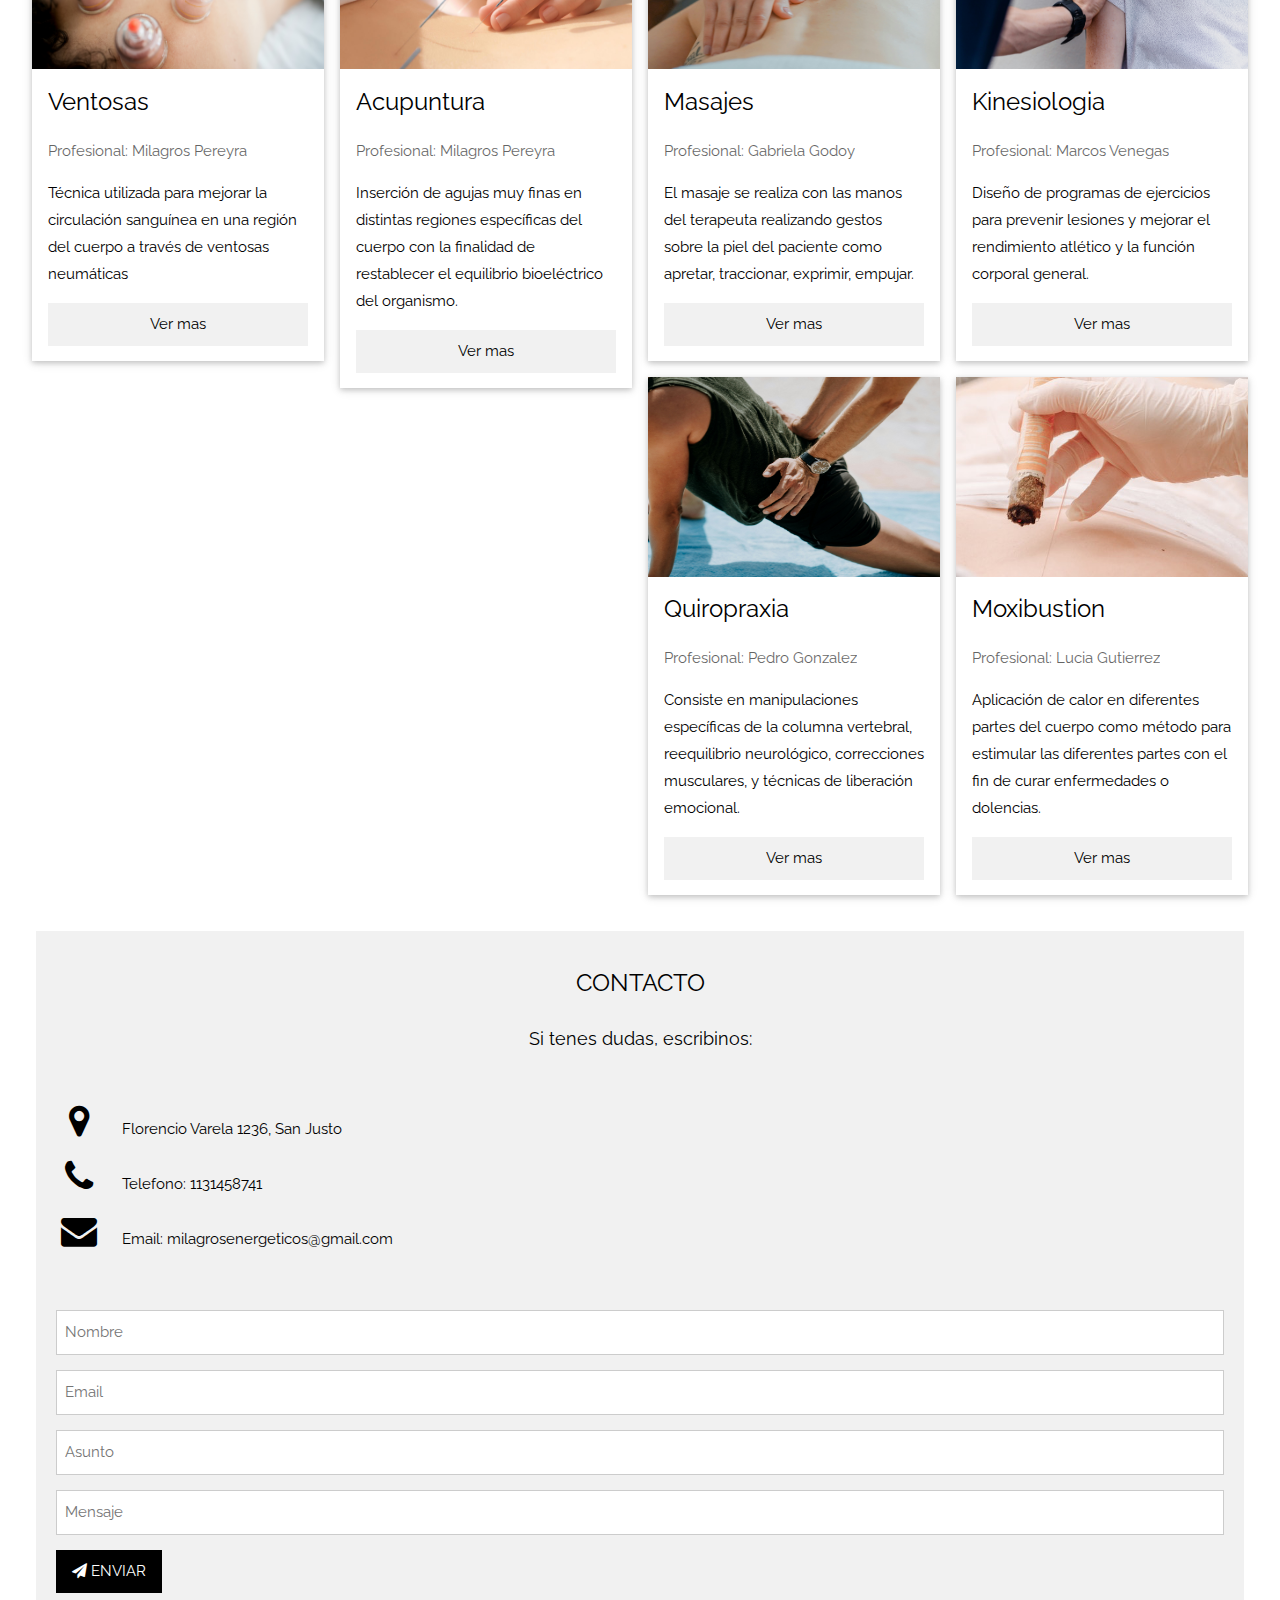
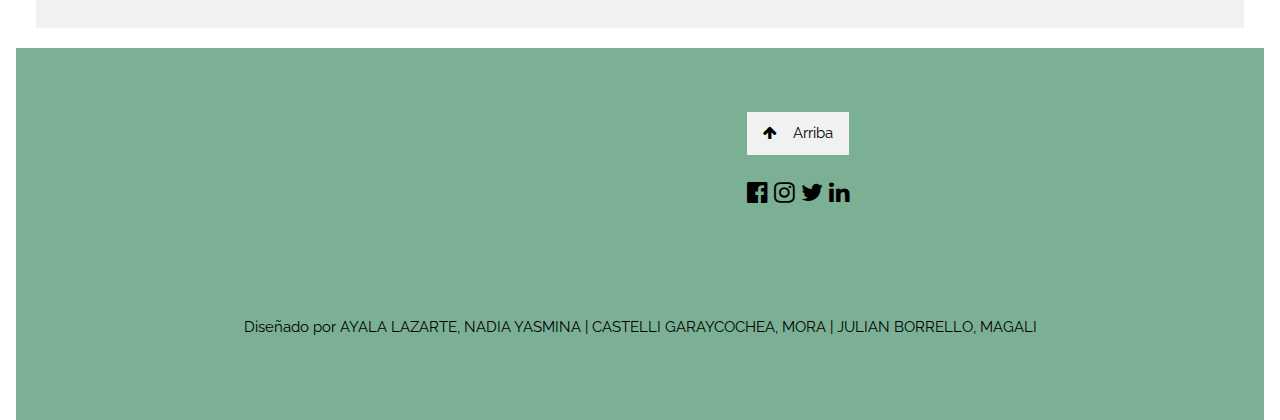
==== commit 1ed3737d: "modifique algunas cosas mas para emparejar" ====
--- a/index.html
+++ b/index.html
@@ -59,11 +59,11 @@
 
 <!-- About Section -->
 
-<div class="w3-container" style="padding:128px 16px" id="about">
-  <h3 class="w3-center"  >SOBRE NOSOTROS</h3>
-  <p class="w3-center w3-large">Características claves de nuestra clínica</p>
+<div class="w3-container" style="padding:128px 16px" >
+  <h3 class="w3-center"  id="about">SOBRE NOSOTROS</h3>
+  <p class="w3-center w3-large" >Características claves de nuestra clínica</p>
   <div class="w3-row-padding w3-center" style="margin-top:64px">
-    <div class="w3-quarter">
+    <div class="w3-quarter" >
       <i class="fa fa-bullseye w3-margin-bottom w3-jumbo w3-center"></i>
       <p class="w3-large">Enfoque Integral</p>
       <p>Nosotros creemos en la sanación que considera al ser humano en su totalidad: mente, cuerpo y espíritu. Cada tratamiento está diseñado para abordar no solo los síntomas físicos, sino también los aspectos emocionales y espirituales.</p>
@@ -140,7 +140,7 @@
           <div class="w3-container">
             <h3>Quiropraxia</h3>
             <p class="w3-opacity">Profesional: Pedro Gonzalez</p>
-            <p>Consiste en manipulaciones específicas de la columna vertebral, reequilibrio neurológico, correcciones musculares, viscerales y técnicas de liberación emocional.</p>
+            <p>Consiste en manipulaciones específicas de la columna vertebral, reequilibrio neurológico, correcciones musculares, y técnicas de liberación emocional.</p>
             <p><button class="w3-button w3-light-grey w3-block">Ver mas</button></p>
           </div>
         </div>
@@ -151,7 +151,7 @@
           <div class="w3-container">
             <h3>Moxibustion</h3>
             <p class="w3-opacity">Profesional:  Lucia Gutierrez</p>
-            <p>Aplicación de calor en diferentes partes de la anatomía humana como método para estimular diferentes partes del cuerpo con el fin de curar enfermedades o dolencias.</p>
+            <p>Aplicación de calor en diferentes partes del cuerpo como método para estimular las diferentes partes con el fin de curar enfermedades o dolencias.</p>
             <p><button class="w3-button w3-light-grey w3-block">Ver mas</button></p>
           </div>
         </div>
